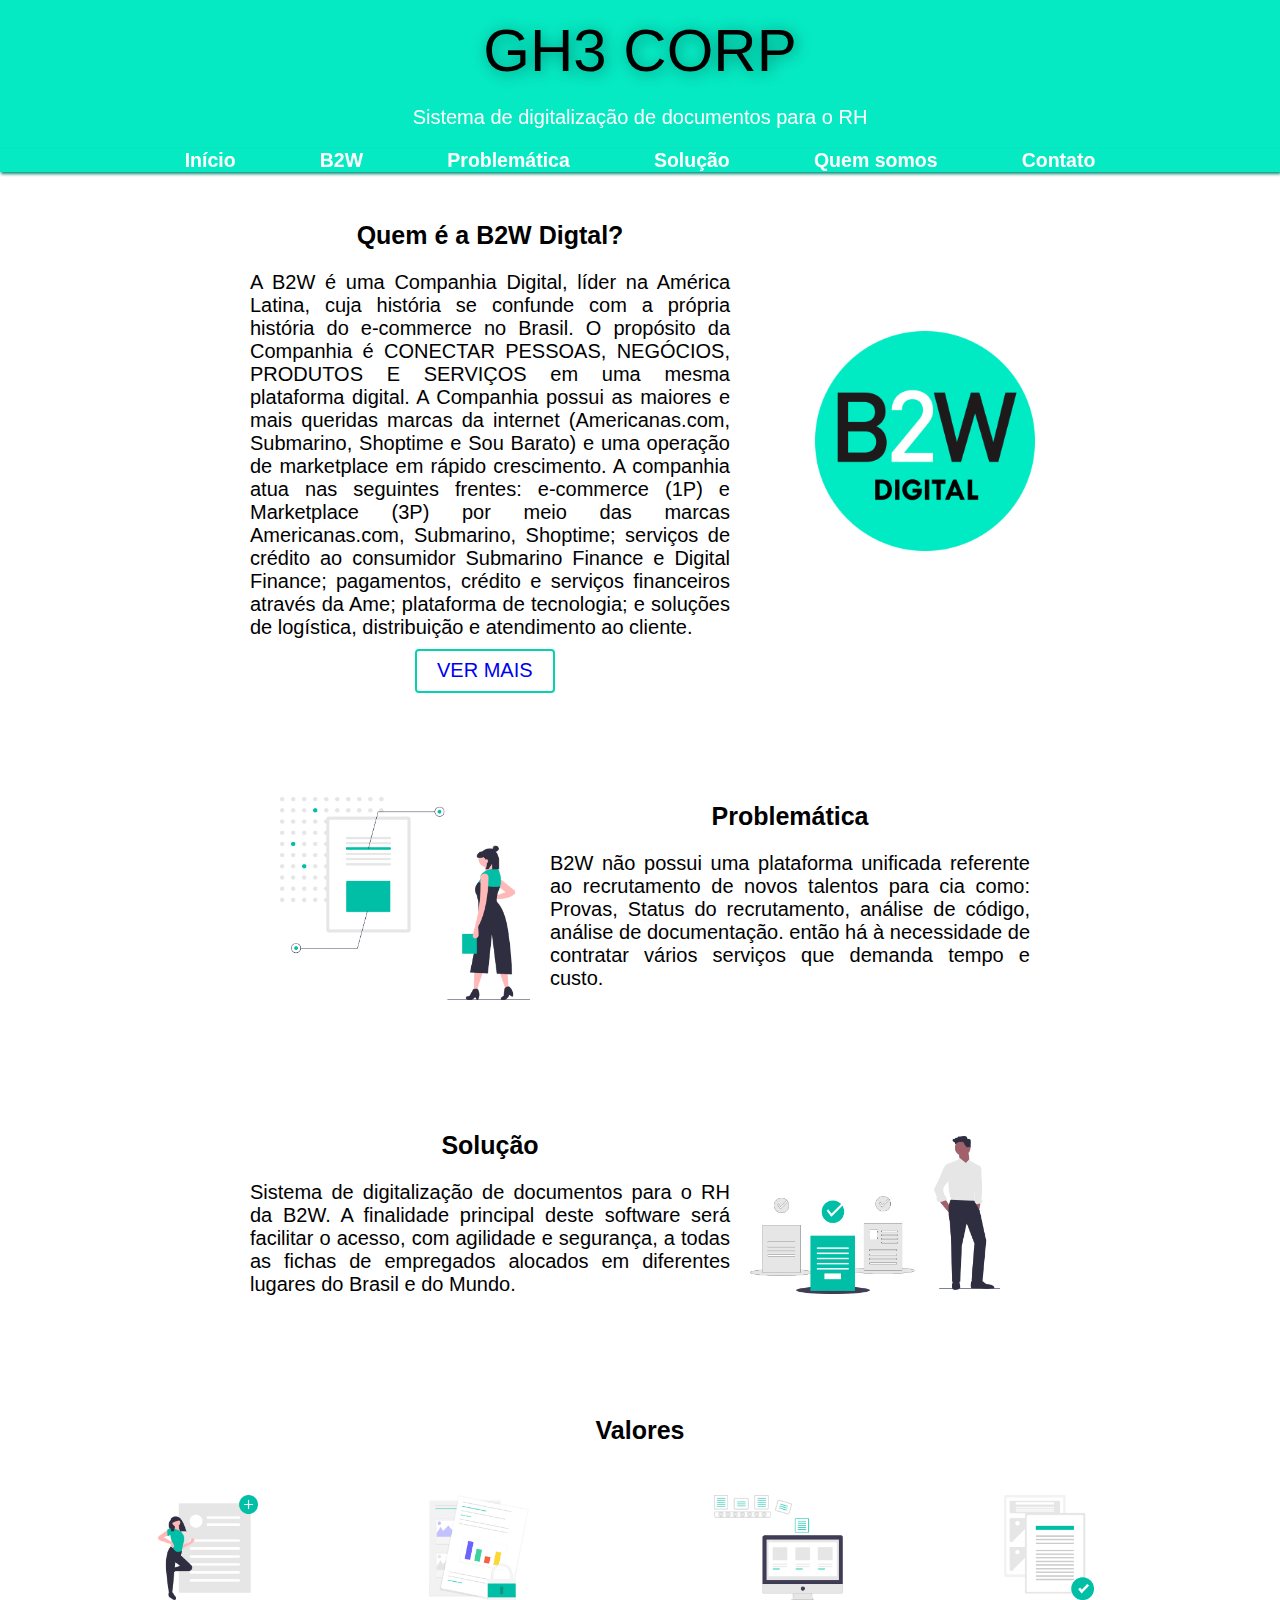
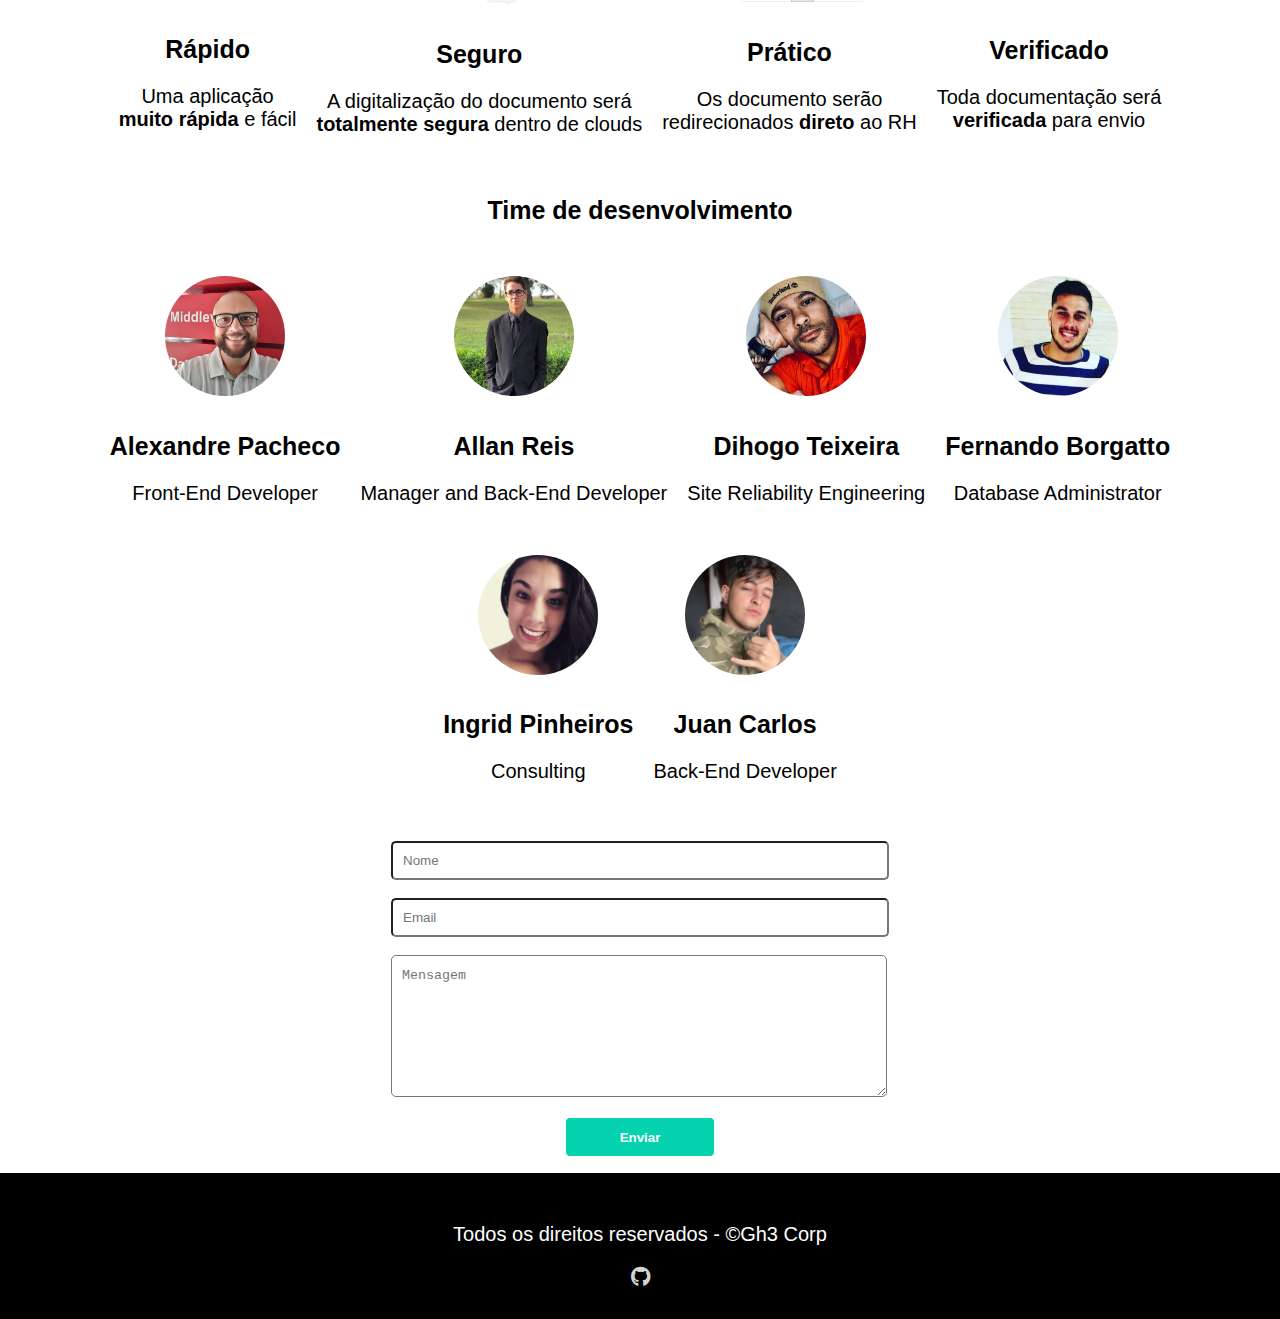
==== web/index.html @ bf4aed6e "Style form impute area" ====
<!DOCTYPE html>
<html lang="pt-br" dir="ltr">
<head>
    <meta charset="utf-8">
    <meta name="viewport" content="width=device-width, initial-scale=1">
    <title>Gh3 Tech</title>
    <link rel="stylesheet" href="css/style.css" type="text/css">
    <link rel="stylesheet" href="https://fonts.googleapis.com/css?family=Montserrat|Open+Sans">
    <link rel="stylesheet" href="https://use.fontawesome.com/releases/v5.5.0/css/all.css">
</head>
<body>

<div class="container">
    <header>
        <h1>GH3 CORP</h1>
        <p>Sistema de digitalização de documentos para o RH </p>
        <nav class="navbar navbar-expand-lg navbar-dark primary-color fixed-top">
            <div class="container_menu">
                <a class="active" href="#">Início</a>
                <a href="#b2w">B2W</a>
                <a href="#problematica">Problemática</a>
                <a href="#solucao">Solução</a>
                <a href="#time">Quem somos</a>
                <a href="#contato">Contato</a>
            </div>
        </nav>

    </header>

    <section class="anime" id="b2w">
        <div class="grid-text">
            <h2>Quem é a B2W Digtal?</h2>
            <p>A B2W é uma Companhia Digital, líder na América Latina, cuja história se confunde com a própria história do e-commerce no Brasil. O propósito da Companhia é CONECTAR PESSOAS, NEGÓCIOS, PRODUTOS E SERVIÇOS em uma mesma plataforma digital.
                A Companhia possui as maiores e mais queridas marcas da internet (Americanas.com, Submarino, Shoptime e Sou Barato) e uma operação de marketplace em rápido crescimento. A companhia atua nas seguintes frentes: e-commerce (1P) e Marketplace
                (3P) por meio das marcas Americanas.com, Submarino, Shoptime; serviços de crédito ao consumidor Submarino Finance e Digital Finance; pagamentos, crédito e serviços financeiros através da Ame; plataforma de tecnologia; e soluções de logística, distribuição e atendimento ao cliente.</p>
            <a target="_blank" href="https://ri.b2w.digital/institucional/perfil">Ver Mais</a>
        </div>
        <div class="grid-img">
            <ul id="logoDaB2W">
                <li id="plataformaDaB2W"></li>
            </ul>
        </div>
    </section>

    <section class="anime" id="problematica">
        <div class="grid-img img-right">
            <img src="img/analise_arquivos.png" alt="Img 2" width="250">
        </div>
        <div class="grid-text">
            <h2>Problemática</h2>
            <p>B2W não possui uma plataforma unificada referente ao recrutamento de novos talentos para cia como: Provas, Status do recrutamento, análise de código, análise de documentação. então há à necessidade de contratar vários serviços que demanda tempo e custo.</p>
        </div>
    </section>

    <section class="anime" id="solucao">
        <div class="grid-text">
            <h2>Solução</h2>
            <p>Sistema de digitalização de documentos para o RH da B2W. A finalidade principal deste software será facilitar o acesso, com agilidade e segurança, a todas as fichas de empregados alocados em diferentes lugares do Brasil e do Mundo.</p>
        </div>
        <div class="grid-img">
            <img src="img/documento_aprovado.png" alt="logo b2w digital" width="250">
        </div>
    </section>

    <h2>Valores</h2>

    <div class="box box-1">
        <div class="box box-child-1">
            <img src="img/adicionar_documento.png" alt="picture description" width="100" class="valores">
            <h2>Rápido</h2>
            <p>Uma aplicação<br> <strong>muito rápida</strong> e fácil</p>
        </div>

        <div class="box box-child-2">
            <img src="img/dados_seguros.png" alt="picture description" width="100" class="valores">
            <h2>Seguro</h2>
            <p>A digitalização do documento será<br> <strong>totalmente segura</strong> dentro de clouds</p>
        </div>

        <div class="box box-child-3">
            <img src="img/processamento_de_dados.png" alt="picture description" width="150" class="valores">
            <h2>Prático</h2>
            <p>Os documento serão <br>redirecionados <strong>direto</strong> ao RH</p>
        </div>

        <div class="box box-child-4">
            <img src="img/sincronizar_arquivos.png" alt="picture description" width="90" class="valores">
            <h2>Verificado</h2>
            <p>Toda documentação será<br> <strong>verificada</strong> para envio</p>
        </div>
    </div>

    <h2 id="time">Time de desenvolvimento</h2>

    <div class="box box-2">
        <div class="box box-child-5">
            <img src="img/alexandre.jpg" alt="picture description" width="100" class="equipe">
            <h2>Alexandre Pacheco</h2>
            <p>Front-End Developer</p>
        </div>

        <div class="box box-child-6">
            <img src="img/allan.jpg" alt="picture description" width="100" class="equipe">
            <h2>Allan Reis</h2>
            <p>Manager and Back-End Developer</p>
        </div>

        <div class="box box-child-7">
            <img src="img/dihogo.jpg" alt="picture description" width="100" class="equipe">
            <h2>Dihogo Teixeira</h2>
            <p>Site Reliability Engineering</p>
        </div>

        <div class="box box-child-8">
            <img src="img/fernando.jpg" alt="picture description" width="100" class="equipe">
            <h2>Fernando Borgatto</h2>
            <p>Database Administrator</p>
        </div>

        <div class="box box-child-9">
            <img src="img/ingrid.jpeg" alt="picture description" width="100" class="equipe">
            <h2>Ingrid Pinheiros</h2>
            <p>Consulting</p>
        </div>

        <div class="box box-child-10">
            <img src="img/juan.jpeg" alt="picture description" width="100" class="equipe">
            <h2>Juan Carlos</h2>
            <p>Back-End Developer</p>
        </div>
    </div>

    <form id="contato">
        <div class="fields">
            <br>
            <div class="nome">
                <input type="text" name="name" id="name" placeholder="Nome" />
            </div>
            <br>
            <div class="email">
                <input type="email" name="email" id="email" placeholder="Email" />
            </div>
            <br>
            <div class="mensagem">
                <textarea name="message" id="message" placeholder="Mensagem" rows="7"></textarea>
            </div>
        </div>
        <p class="enviar">
            <input type="submit" name="enviar" value="Enviar">
        </p>
    </form>


    <footer>
        <p>Todos os direitos reservados - ©Gh3 Corp</p>
        <a href="https://github.com/gh3-tech-user" target="_blank"><i class="fab fa-github"></i></a>
    </footer>
</div>
<script type="text/babel" src="js/app.js"></script>
</body>
</html>
---- web/css/style.css ----
body{
  /*font-family: 'Open Sans', sans-serif;*/
  font-family: "Source Sans Pro", sans-serif;
  font-size: 20px;
  background-color: rgba(240, 240, 240, 0);
  margin: auto;
  background-size: cover;
}

/*cabeçalho*/
header{
  background-color: #06eac3;
  margin: auto;
  position: fixed;
  top: 0;
  width: 100%;
  padding: 0;
  text-align: center;
  box-shadow: 2px 2px rgba(230, 230, 230, 0);
  align-items:center;
  justify-content: space-between;
}


header h1{
  font-family: "Source Sans Pro", sans-serif;
  font-size: 60px;
  color: #000000;
  font-weight: lighter;
  margin: 15px;
  padding: 1px;
  text-shadow: 2px 2px 15px #048c76;
}

header h2{
  font-weight: lighter;
}

h2 {
  text-align: center;
  font-size: 70%;
}

header a{
  font-size: 20px;
  text-decoration: none;
  color: #ffffff;
  /* color: #43ddbf; */
}

header a:hover{
  text-decoration: none;
  color: lightgrey;
  /* color: #29ad96; */
}

header p{
  color: #ffffff;
}

/* NOTE: PADROES DO MENU - start*/
nav{
  width: auto;
  font-size: 75%;
  color: #ffffff;
  text-align: center;
  margin: auto;
  position: center;

  -webkit-box-shadow: 1px 5px 5px #048c76;
  -moz-box-shadow:    1px 5px 5px #048c76;
  box-shadow:         1px 2px 3px #048c76;
}

nav ul {
  text-align: center;
}

nav ul li {
  display: inline-block;
}

nav a{
  padding: 1px 40px !important;
  font-size: 1.4em;
}

nav a:link{
  text-decoration: none;
  font-weight: bold;
  border-radius: 5px;
  font-size:1.3em;
  padding: 10px 40px;

}

nav a:hover{
  font-style: normal;
  text-transform: none;
  color: #ffffff;
  background-color: #048c76;
  border-radius: 5px;
  font-size:1.3em;

  -webkit-box-shadow: 1px 2px 3px rgba(50, 50, 50, 50);
  -moz-box-shadow:    1px 2px 3px rgba(50, 50, 50, 50);
  box-shadow:         1px 2px 3px #048c76;
}

nav a:visited{
  font-style: normal;
  color: #ffffff;
  border-radius: 5px;
  font-size:95%;
}
/* NOTE: PADROES DO MENU - end*/

section{
  display: flex;
  flex-wrap: wrap;
  text-align: justify;
  max-width: 800px;
  margin: 100px auto;
}

section p {
  font-size: 20px;
  text-align: justify !important;
}

section h2{
  font-size: 25px;
}

section::after, section::before {
  content: '';
  display: table;
  clear: both;
}

.grid-text {
  width: 60%;
  height: 40%
}

.grid-img {
  width: calc(40% - 40px);
}

section > div {
  margin: auto;
  float: left;
}

section img {
  margin-top: 10px;
}

.img-right {
  text-align: right;
}

#b2w{
  padding-top: 100px;
}

section a {
  margin: 165px;
  max-width: 120px;
  text-align: center;
  border: 2px solid #05d2af;
  text-decoration: none;
  padding: 8px 20px 10px 20px;
  text-transform: uppercase;
  border-radius: 4px;
}

section a:hover {
  background: #05d2af;
  color: white;
}

h2{
  font-size: 25px;
}

.box{
  display: block;
  width: auto;
  margin: unset;
  padding: 10px;
  max-width: 1100px;
}

.box-1{
  display: flex;
  flex-wrap: wrap;
  text-align: center;
  max-width: 1100px;
  margin: 0 auto;
  justify-content: center;
}

.box-2{
  display: flex;
  flex-wrap: wrap;
  text-align: center;
  max-width: 1510px;
  margin: 0 auto;
  justify-content: center;
}

.equipe{
  flex-grow: 1;
  /*height: 250px;*/
  text-align: center;
  padding: 10px 10px  !important;
  contain: unset !important;
  margin-top: 0;
  margin-left: auto;
  margin-right: auto;
  height: 120px;
  width: 120px;
  border-radius: 70px;
}

.valores{
  text-align: center;
  padding: 10px;
  margin-top: 0;
  margin-left: auto;
  margin-right: auto;
}
/* troca o logo da b2w para o logo com as plataformas - START */
ul#logoDaB2W{
  width: 320px;
  margin: 0 auto;
  padding: 50px;
  overflow: hidden;
  list-style: none;
}

ul#logoDaB2W li{
  float: left;
  width: 230px;
  height: 230px;
  margin: 10px;
  background-color: #ffffff;
  -webkit-transition: all .2s ease-in;
}

ul#logoDaB2W li:hover{
  -webkit-transform: scale(1.5);
}

ul#logoDaB2W li#plataformaDaB2W{
  background: url("../img/logo_b2w.png") no-repeat;
  background-position: 50% 50%;
  background-size: 220px 220px;
  background-color: #ffffff;
}

ul#logoDaB2W li#plataformaDaB2W:hover{
  background: url("../img/plataforma_b2w.png") no-repeat;
  background-position: 50% 50%;
  background-size: 280px 280px;
  width: 300px;
  height: 300px;
}
/* troca o logo da b2w para o logo com as plataformas - END */
/*corpo*/

/* formulario de contato - start*/
form{
  font-size: 16px;
  max-width: 500px;
  left: auto;
  right: auto;
  padding: 0 5rem;
  display: flex;
  flex-wrap: wrap;
  text-align: justify;
  margin: 0 auto;
  justify-content: center;
}

input, textarea{
  width: 474px;
  padding: 10px;
  border-radius: 5px !important;
}

.enviar input {
  background-color: #05d2af;
  height: 40px;
  width: 150px;
  font-weight: bold;
  border-radius: 5px;
  -webkit-border-radius: 5px;
  -moz-border-radius: 5px;
  border: 1px solid;
  color: #ffffff;
  cursor: pointer;
}

.enviar input:hover {
  background: #048c76;
}

textarea {
  width: 474px;
  height: 120px;
  line-height: 20px;
}
/* formulario de contato - end*/

/*rodapé*/
footer{
  text-align: center;
  padding: 30px;
  background-color: #000000;
  color: #ffffff;
}

footer a{
  text-decoration: none;
  color: lightgrey;
  font-size: 20px;
}

footer a:hover{
  color: #ffffff;
}
/*rodapé*/
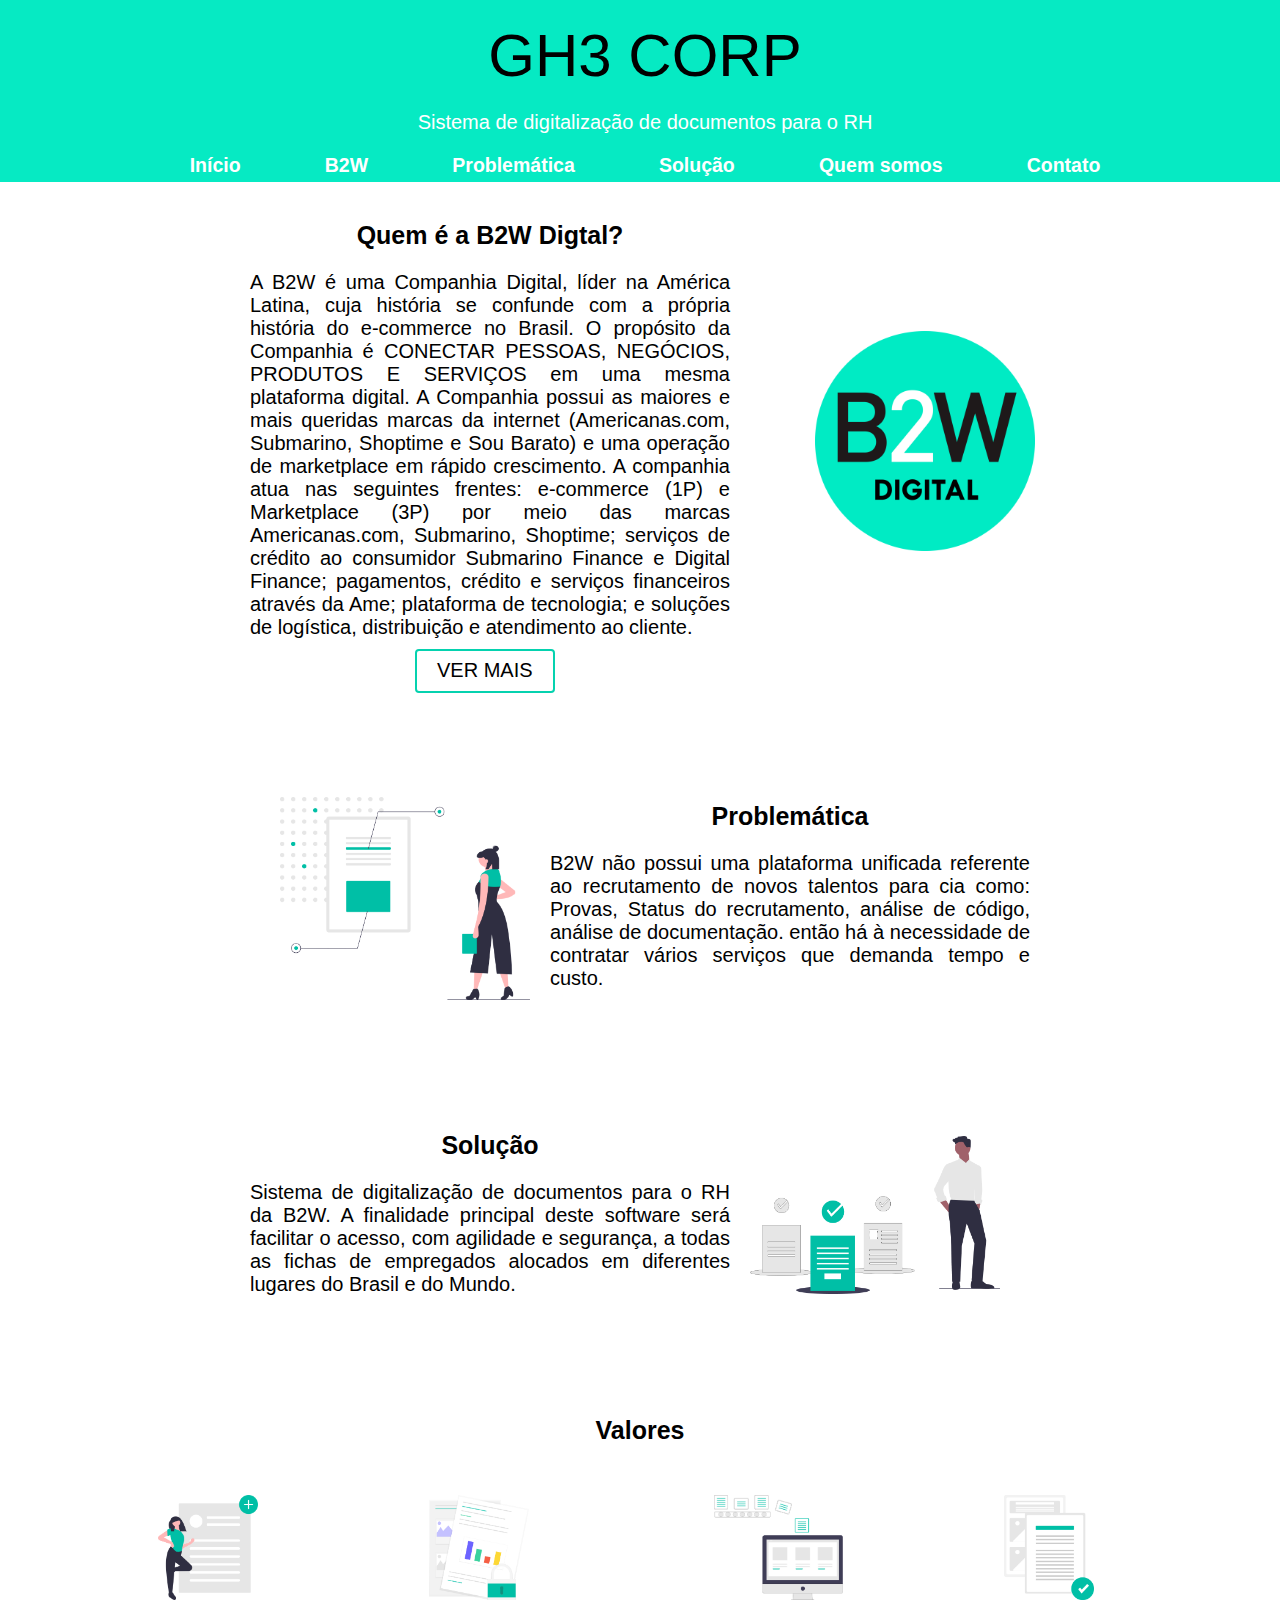
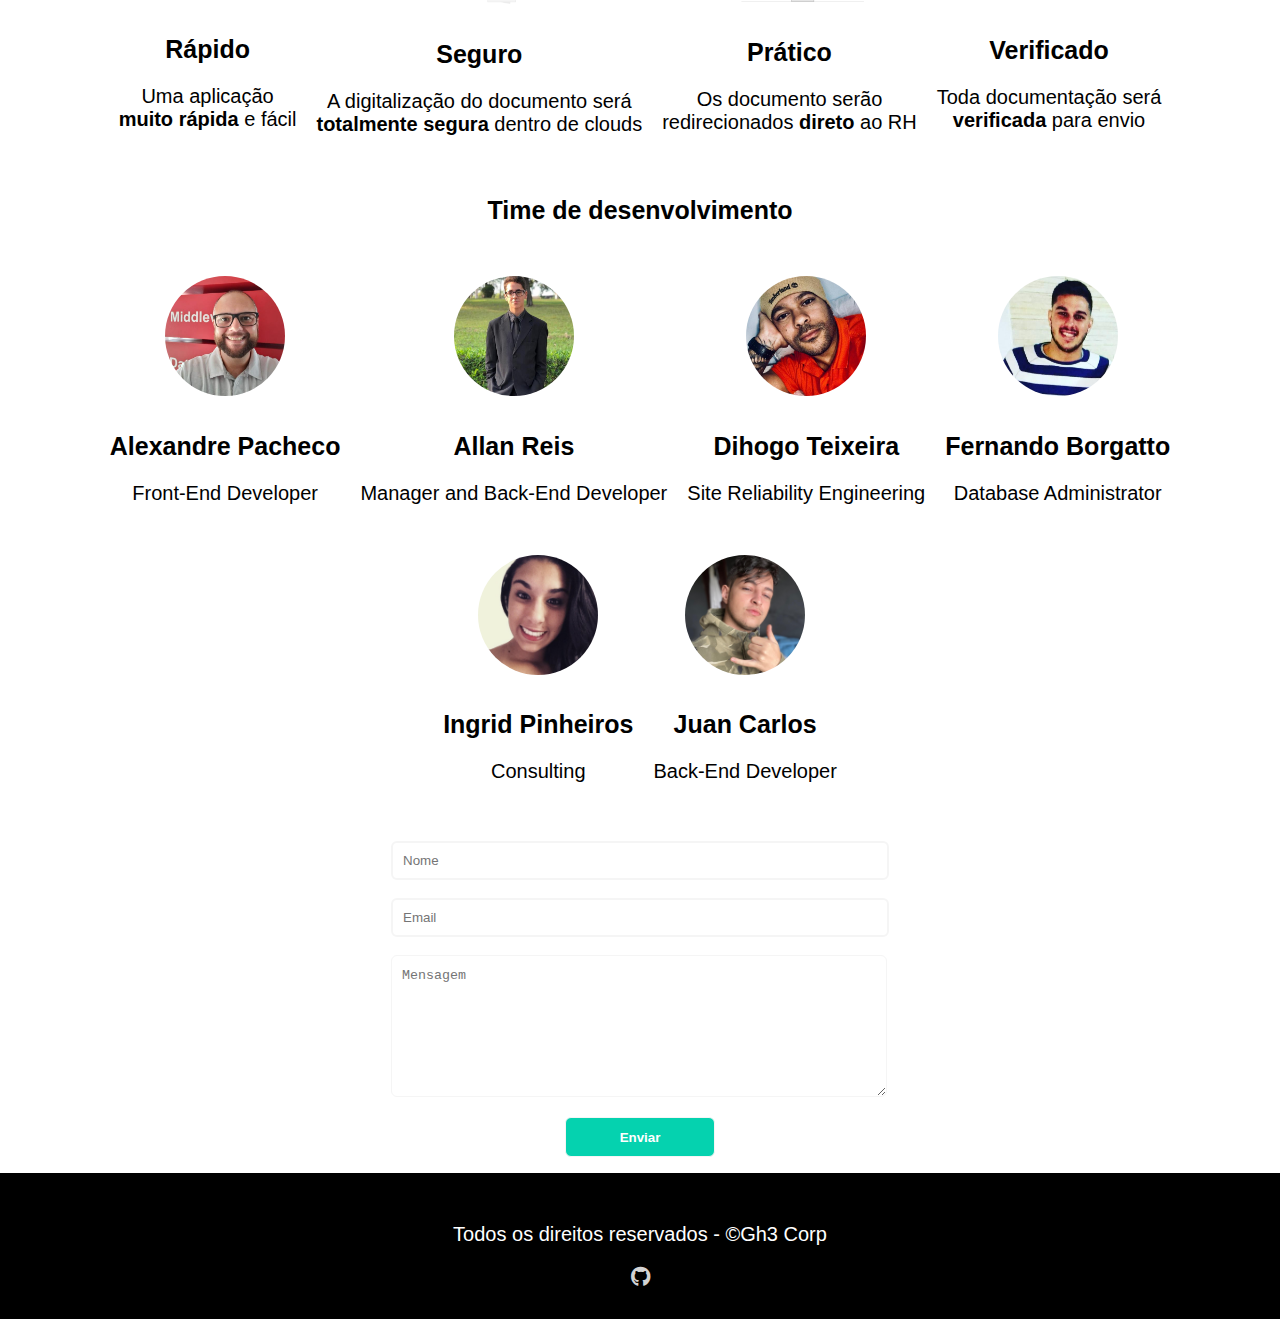
==== commit b22f6ba0: "Merge pull request #7 from gh3-tech-user/develop" ====
--- a/web/index.html
+++ b/web/index.html
@@ -13,9 +13,9 @@
 <div class="container">
     <header>
         <h1>GH3 CORP</h1>
-        <p>Sistema de digitalização de documentos para o RH </p>
-        <nav class="navbar navbar-expand-lg navbar-dark primary-color fixed-top">
-            <div class="container_menu">
+        <p>Sistema de digitalização de documentos para o RH</p>
+        <nav class="navbar">
+            <div class="nav">
                 <a class="active" href="#">Início</a>
                 <a href="#b2w">B2W</a>
                 <a href="#problematica">Problemática</a>
@@ -24,10 +24,9 @@
                 <a href="#contato">Contato</a>
             </div>
         </nav>
-
     </header>
 
-    <section class="anime" id="b2w">
+    <section id="b2w">
         <div class="grid-text">
             <h2>Quem é a B2W Digtal?</h2>
             <p>A B2W é uma Companhia Digital, líder na América Latina, cuja história se confunde com a própria história do e-commerce no Brasil. O propósito da Companhia é CONECTAR PESSOAS, NEGÓCIOS, PRODUTOS E SERVIÇOS em uma mesma plataforma digital.
@@ -42,7 +41,7 @@
         </div>
     </section>
 
-    <section class="anime" id="problematica">
+    <section id="problematica">
         <div class="grid-img img-right">
             <img src="img/analise_arquivos.png" alt="Img 2" width="250">
         </div>
@@ -52,7 +51,7 @@
         </div>
     </section>
 
-    <section class="anime" id="solucao">
+    <section id="solucao">
         <div class="grid-text">
             <h2>Solução</h2>
             <p>Sistema de digitalização de documentos para o RH da B2W. A finalidade principal deste software será facilitar o acesso, com agilidade e segurança, a todas as fichas de empregados alocados em diferentes lugares do Brasil e do Mundo.</p>
@@ -156,6 +155,6 @@
         <a href="https://github.com/gh3-tech-user" target="_blank"><i class="fab fa-github"></i></a>
     </footer>
 </div>
-<script type="text/babel" src="js/app.js"></script>
+<script src="js/app.js"></script>
 </body>
 </html>
--- a/web/css/style.css
+++ b/web/css/style.css
@@ -1,3 +1,7 @@
+html{
+  scroll-behavior: smooth;
+}
+
 body{
   /*font-family: 'Open Sans', sans-serif;*/
   font-family: "Source Sans Pro", sans-serif;
@@ -14,9 +18,8 @@
   position: fixed;
   top: 0;
   width: 100%;
-  padding: 0;
-  text-align: center;
-  box-shadow: 2px 2px rgba(230, 230, 230, 0);
+  padding: 5px;
+  text-align: center;
   align-items:center;
   justify-content: space-between;
 }
@@ -29,7 +32,6 @@
   font-weight: lighter;
   margin: 15px;
   padding: 1px;
-  text-shadow: 2px 2px 15px #048c76;
 }
 
 header h2{
@@ -45,7 +47,6 @@
   font-size: 20px;
   text-decoration: none;
   color: #ffffff;
-  /* color: #43ddbf; */
 }
 
 header a:hover{
@@ -66,10 +67,6 @@
   text-align: center;
   margin: auto;
   position: center;
-
-  -webkit-box-shadow: 1px 5px 5px #048c76;
-  -moz-box-shadow:    1px 5px 5px #048c76;
-  box-shadow:         1px 2px 3px #048c76;
 }
 
 nav ul {
@@ -101,10 +98,6 @@
   background-color: #048c76;
   border-radius: 5px;
   font-size:1.3em;
-
-  -webkit-box-shadow: 1px 2px 3px rgba(50, 50, 50, 50);
-  -moz-box-shadow:    1px 2px 3px rgba(50, 50, 50, 50);
-  box-shadow:         1px 2px 3px #048c76;
 }
 
 nav a:visited{
@@ -113,6 +106,8 @@
   border-radius: 5px;
   font-size:95%;
 }
+
+
 /* NOTE: PADROES DO MENU - end*/
 
 section{
@@ -173,6 +168,7 @@
   padding: 8px 20px 10px 20px;
   text-transform: uppercase;
   border-radius: 4px;
+  color: #000000;
 }
 
 section a:hover {
@@ -287,7 +283,17 @@
 input, textarea{
   width: 474px;
   padding: 10px;
-  border-radius: 5px !important;
+  border-style: double;
+  border-radius: 6px !important;
+  border-color: #f5f5f5 !important;
+}
+
+input:hover{
+  border-color:#05d2af!important;
+}
+
+textarea:hover{
+  border-color:#05d2af!important;
 }
 
 .enviar input {
@@ -311,6 +317,7 @@
   width: 474px;
   height: 120px;
   line-height: 20px;
+  border-color: #f5f5f5 !important;
 }
 /* formulario de contato - end*/
 
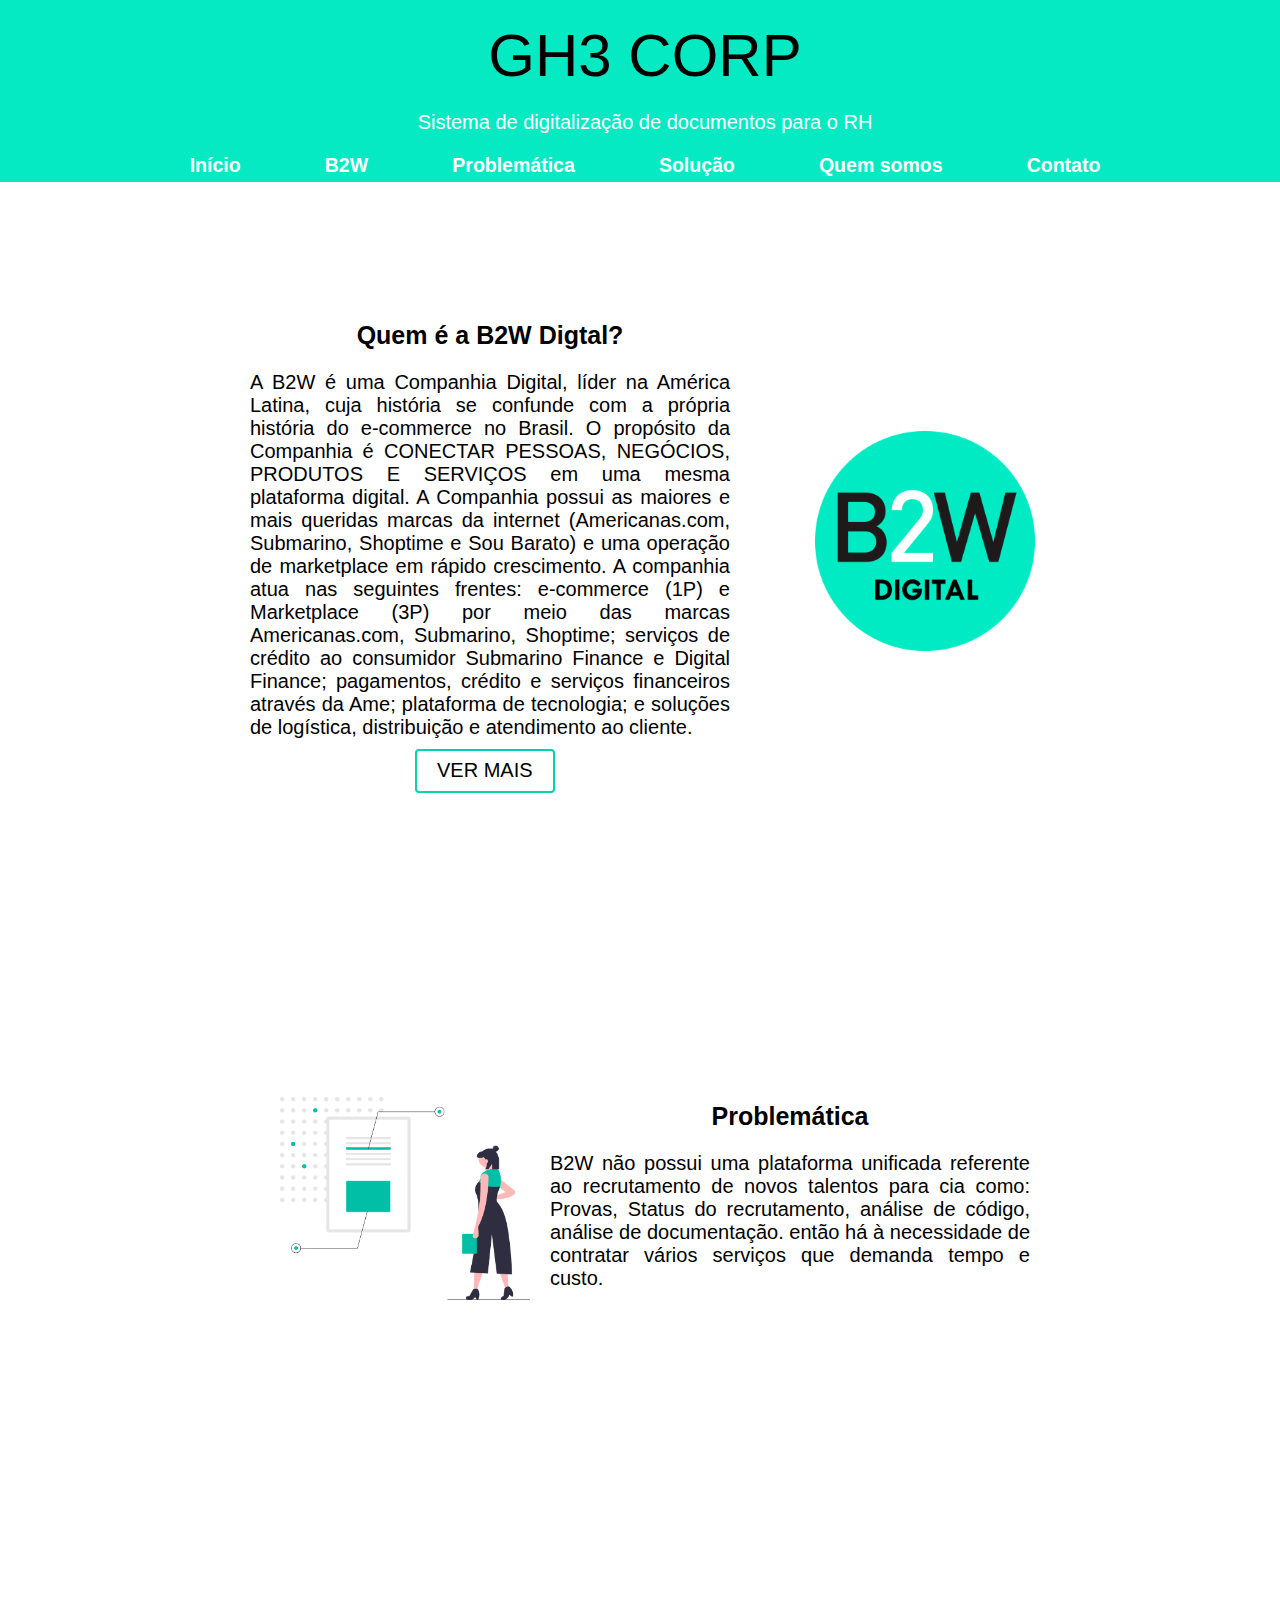
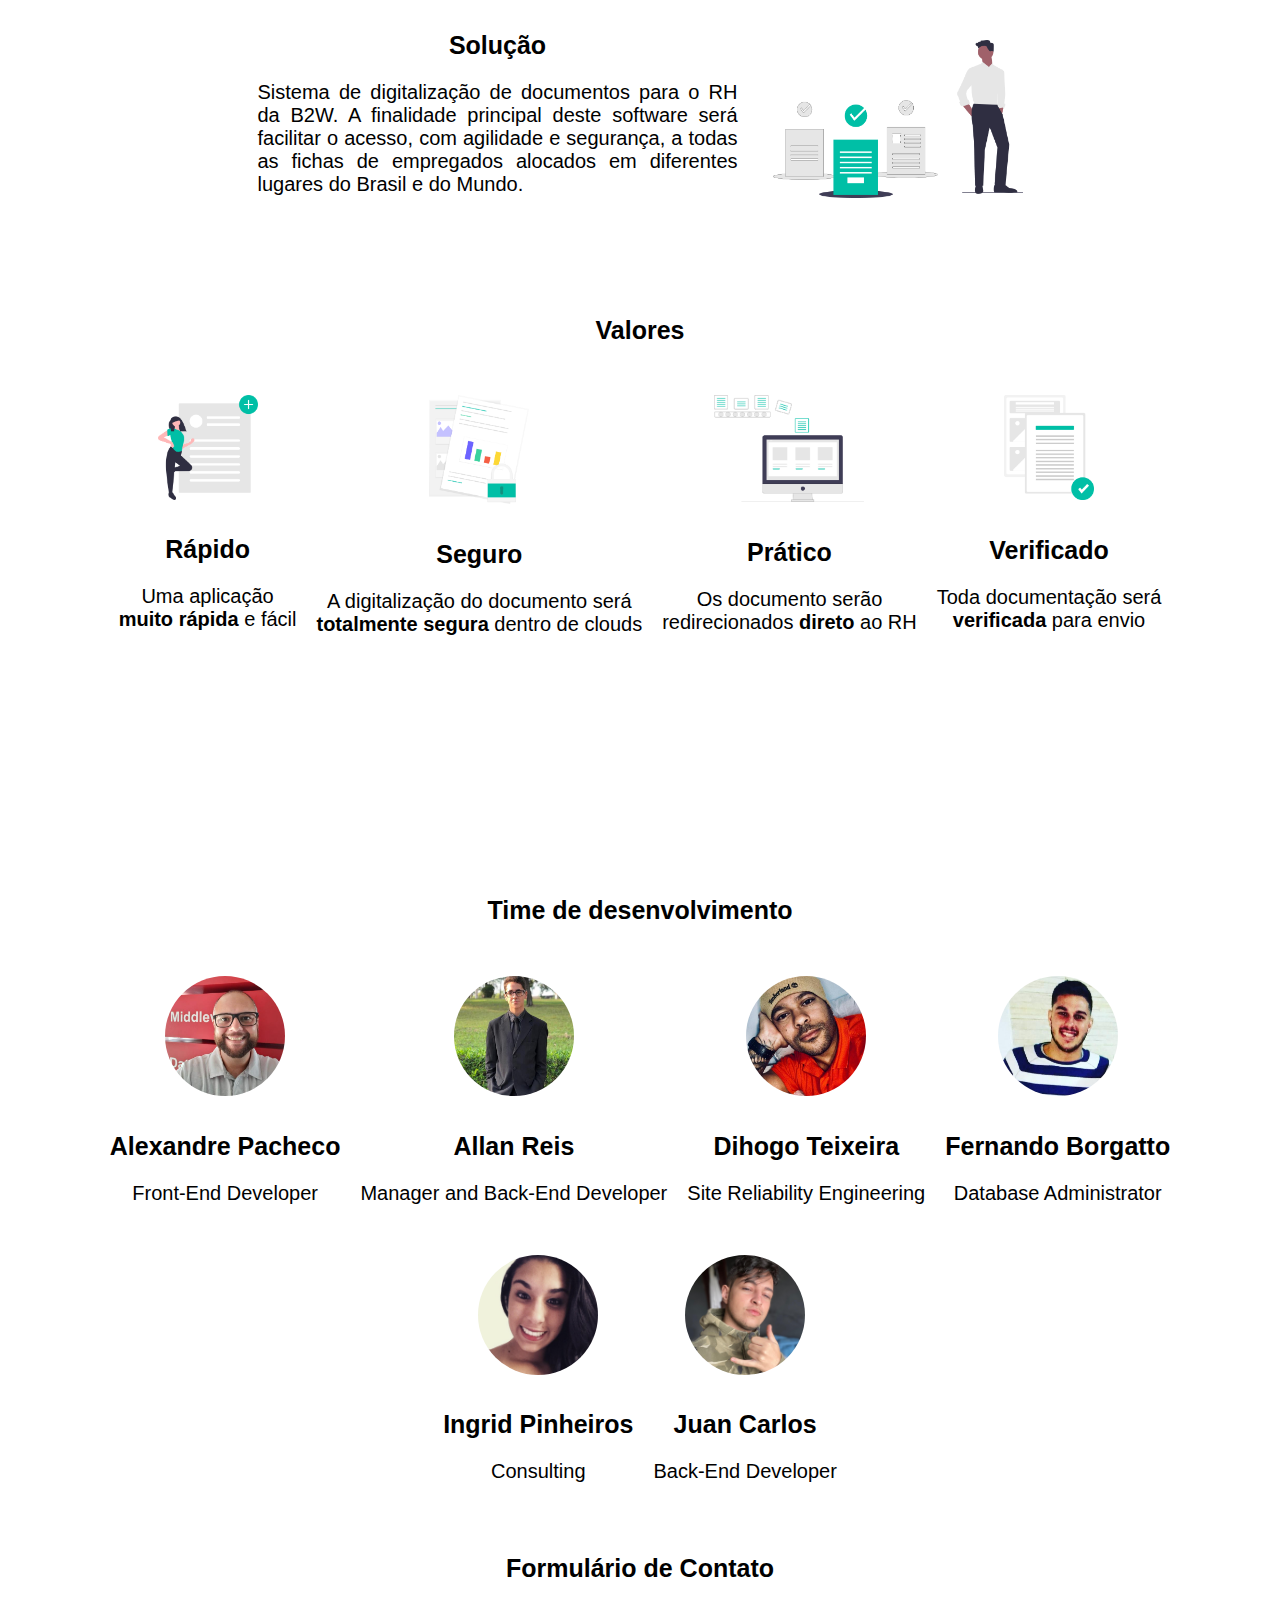
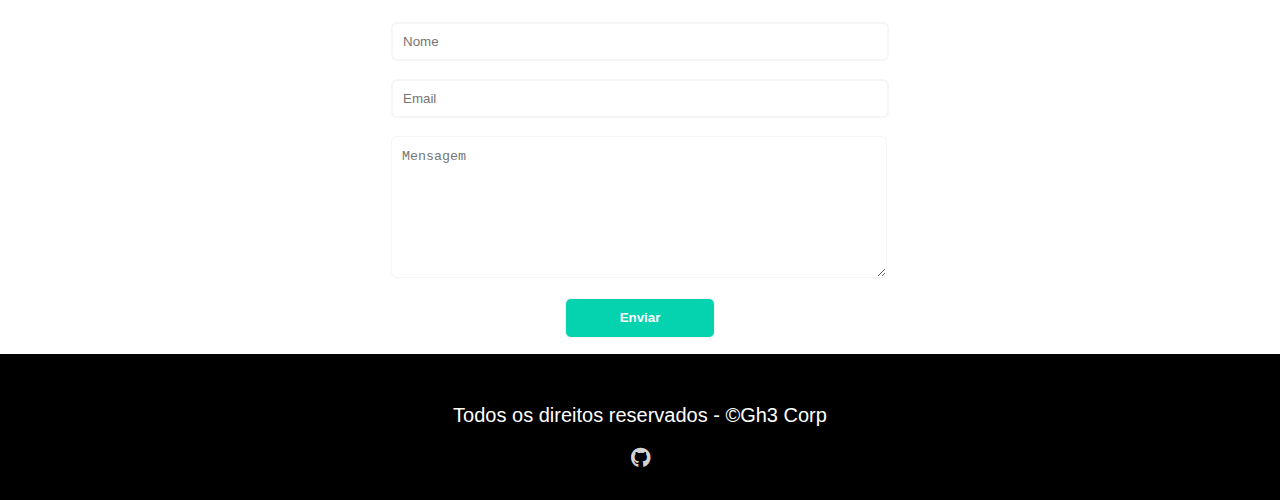
==== commit f1d41928: "Merge pull request #9 from gh3-tech-user/2020-06-02-juancarlosbs" ====
--- a/web/index.html
+++ b/web/index.html
@@ -16,7 +16,7 @@
         <p>Sistema de digitalização de documentos para o RH</p>
         <nav class="navbar">
             <div class="nav">
-                <a class="active" href="#">Início</a>
+                <a class="active" href="#b2w">Início</a>
                 <a href="#b2w">B2W</a>
                 <a href="#problematica">Problemática</a>
                 <a href="#solucao">Solução</a>
@@ -51,12 +51,12 @@
         </div>
     </section>
 
-    <section id="solucao">
-        <div class="grid-text">
+    <section>
+        <div class="grid-text" id="solucao">
             <h2>Solução</h2>
             <p>Sistema de digitalização de documentos para o RH da B2W. A finalidade principal deste software será facilitar o acesso, com agilidade e segurança, a todas as fichas de empregados alocados em diferentes lugares do Brasil e do Mundo.</p>
         </div>
-        <div class="grid-img">
+        <div class="img-solucao">
             <img src="img/documento_aprovado.png" alt="logo b2w digital" width="250">
         </div>
     </section>
@@ -88,6 +88,7 @@
             <p>Toda documentação será<br> <strong>verificada</strong> para envio</p>
         </div>
     </div>
+
 
     <h2 id="time">Time de desenvolvimento</h2>
 
@@ -130,6 +131,7 @@
     </div>
 
     <form id="contato">
+      <h2>Formulário de Contato</h2>
         <div class="fields">
             <br>
             <div class="nome">
@@ -156,5 +158,6 @@
     </footer>
 </div>
 <script src="js/app.js"></script>
+<script src="js/jquery-3.1.1.min.js"></script>
 </body>
 </html>
--- a/web/css/style.css
+++ b/web/css/style.css
@@ -59,6 +59,31 @@
   color: #ffffff;
 }
 
+
+#b2w{
+  padding-top: 200px !important;
+}
+
+#problematica {
+  padding-top: 200px !important;
+}
+
+#solucao{
+  padding-top: 200px !important;
+}
+
+#valores{
+  padding-top: 200px !important;
+}
+
+#time{
+  padding-top: 200px !important;
+}
+
+#contato{
+  padding-top: 10px !important;
+}
+
 /* NOTE: PADROES DO MENU - start*/
 nav{
   width: auto;
@@ -149,6 +174,10 @@
 
 section img {
   margin-top: 10px;
+}
+
+.img-solucao {
+  margin-top: 220px !important;
 }
 
 .img-right {
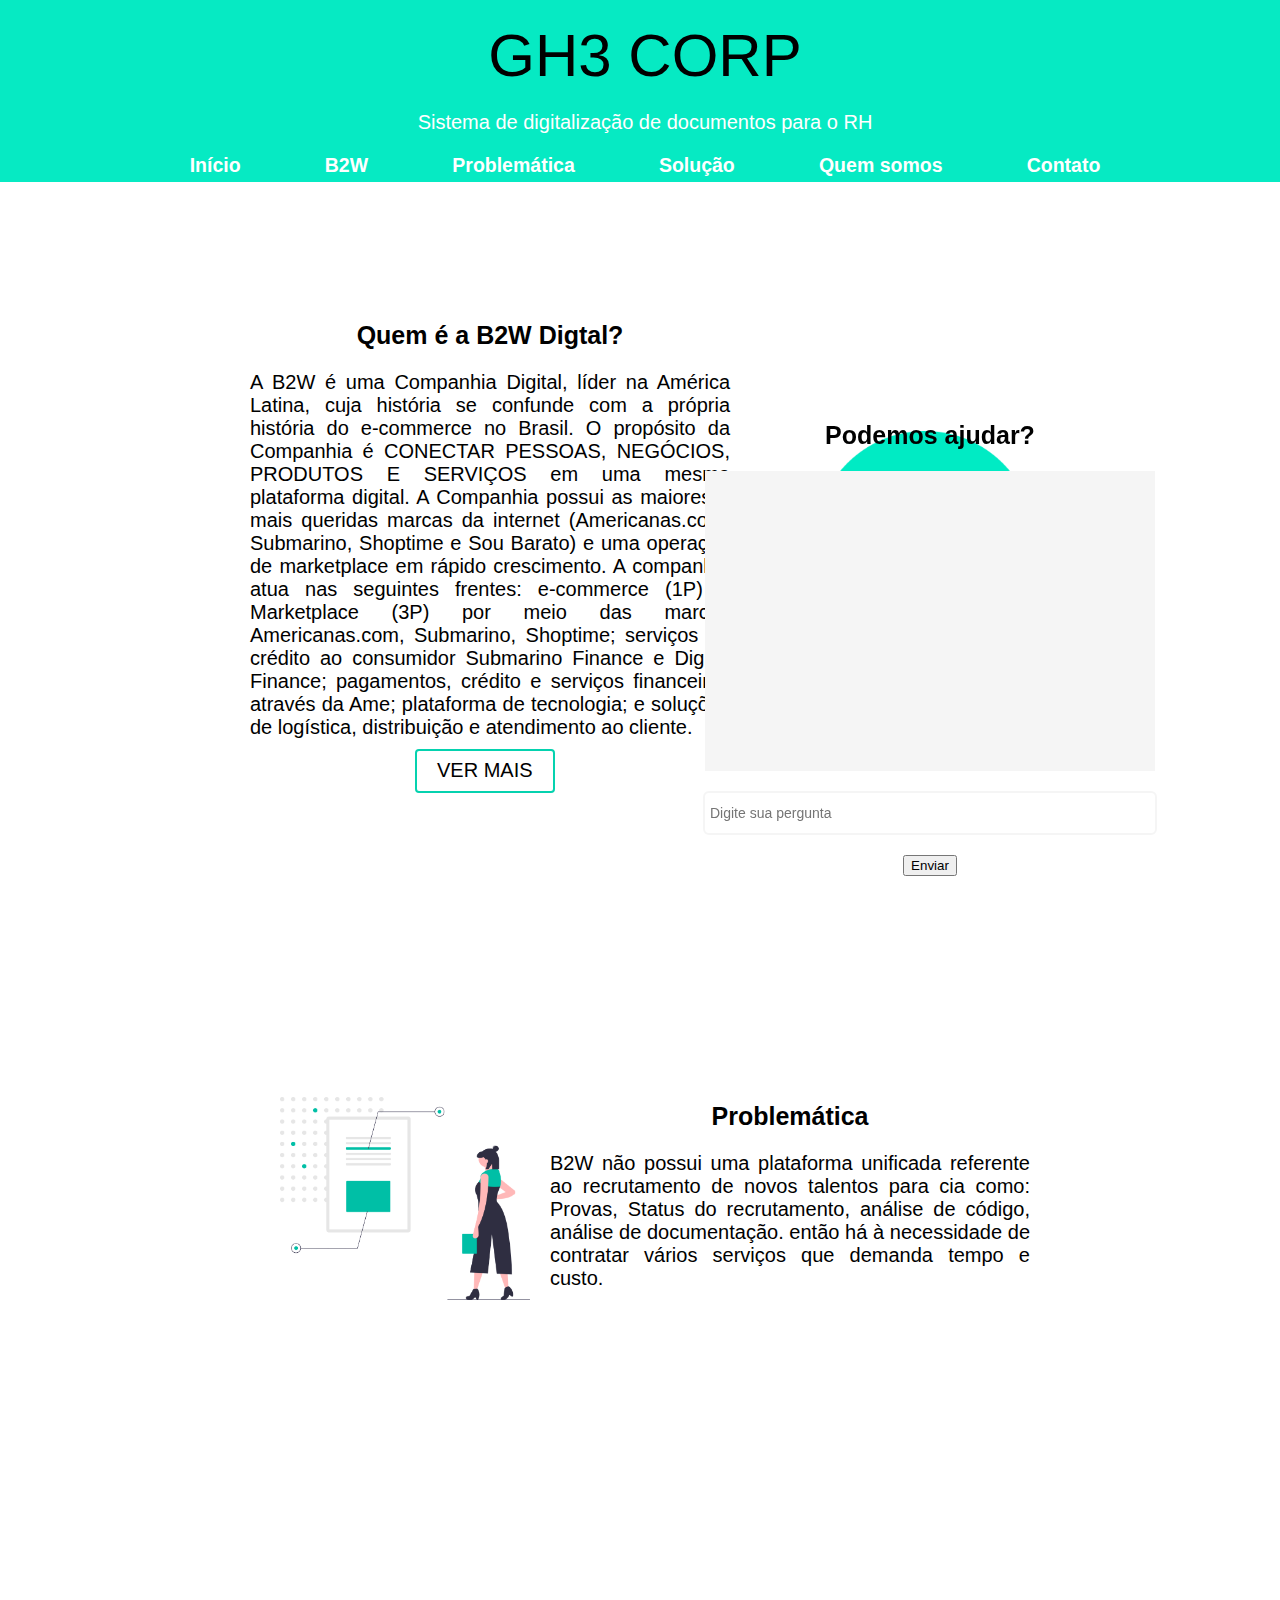
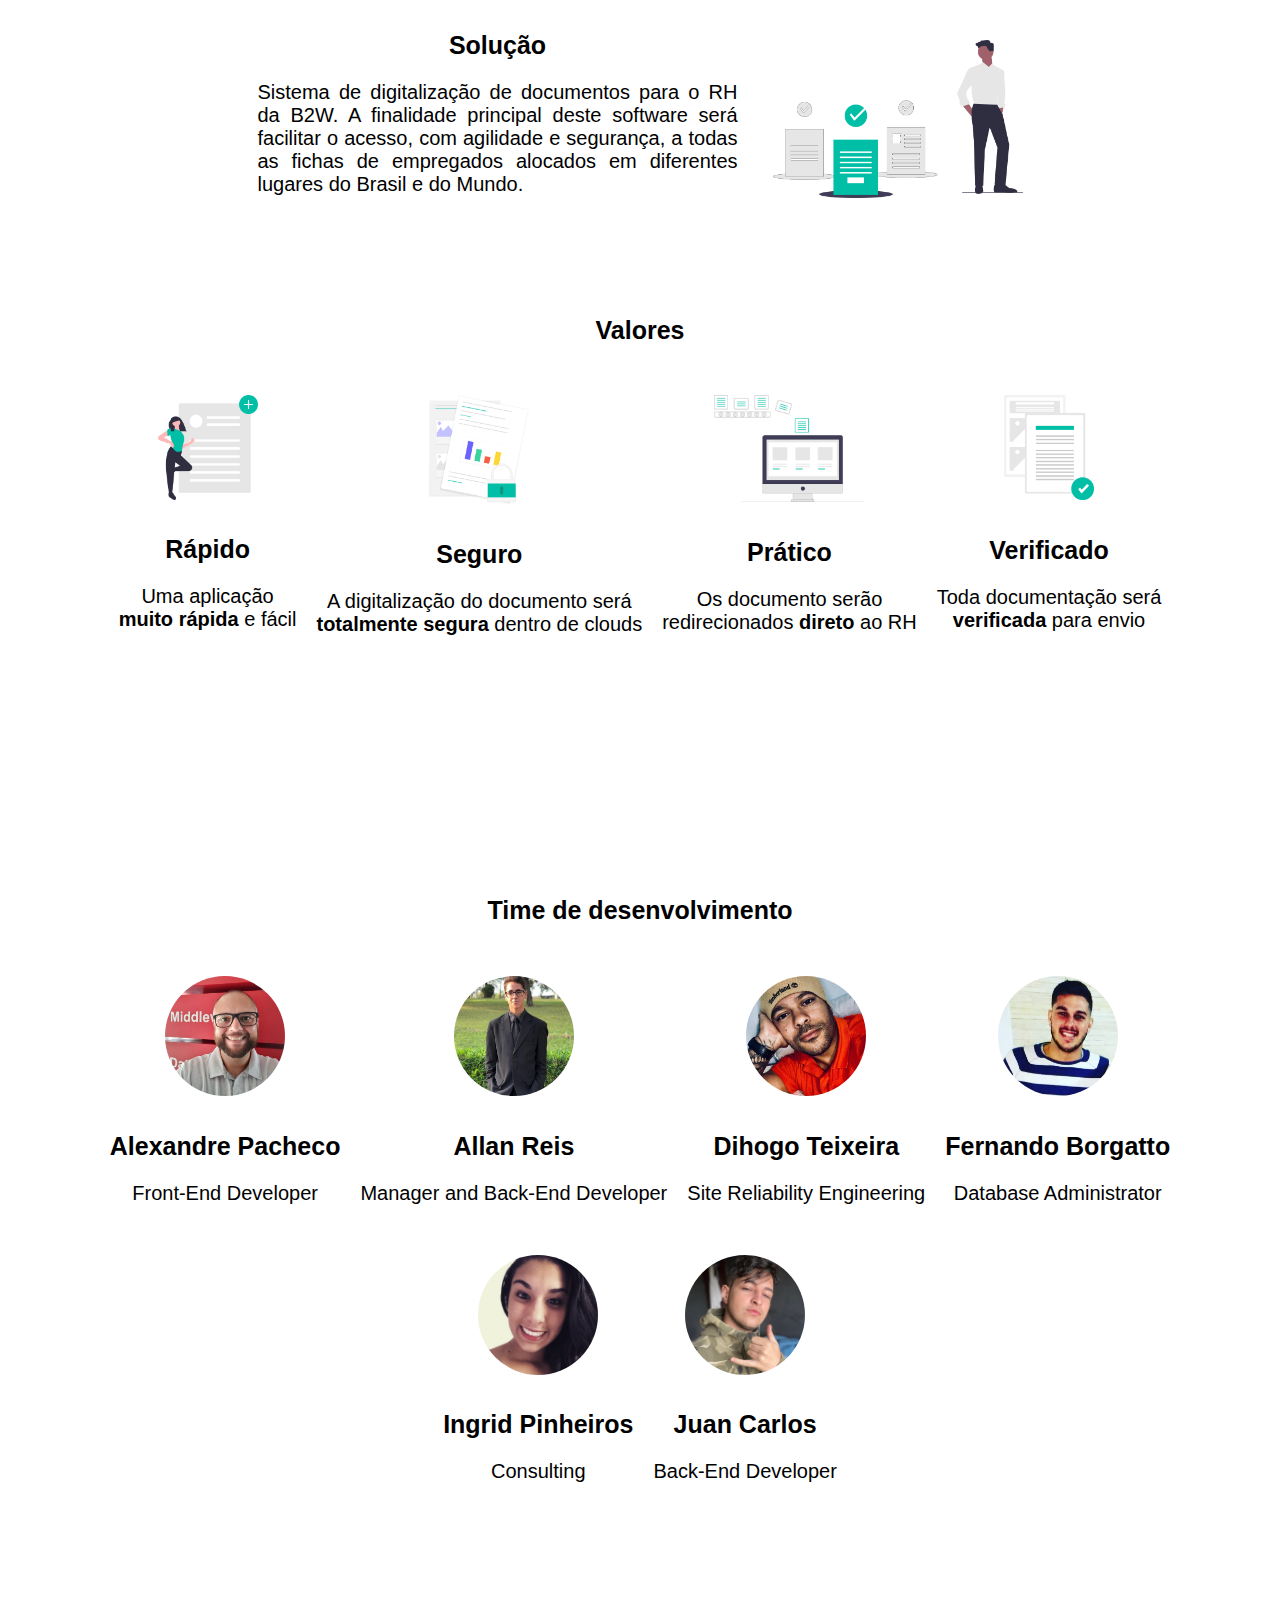
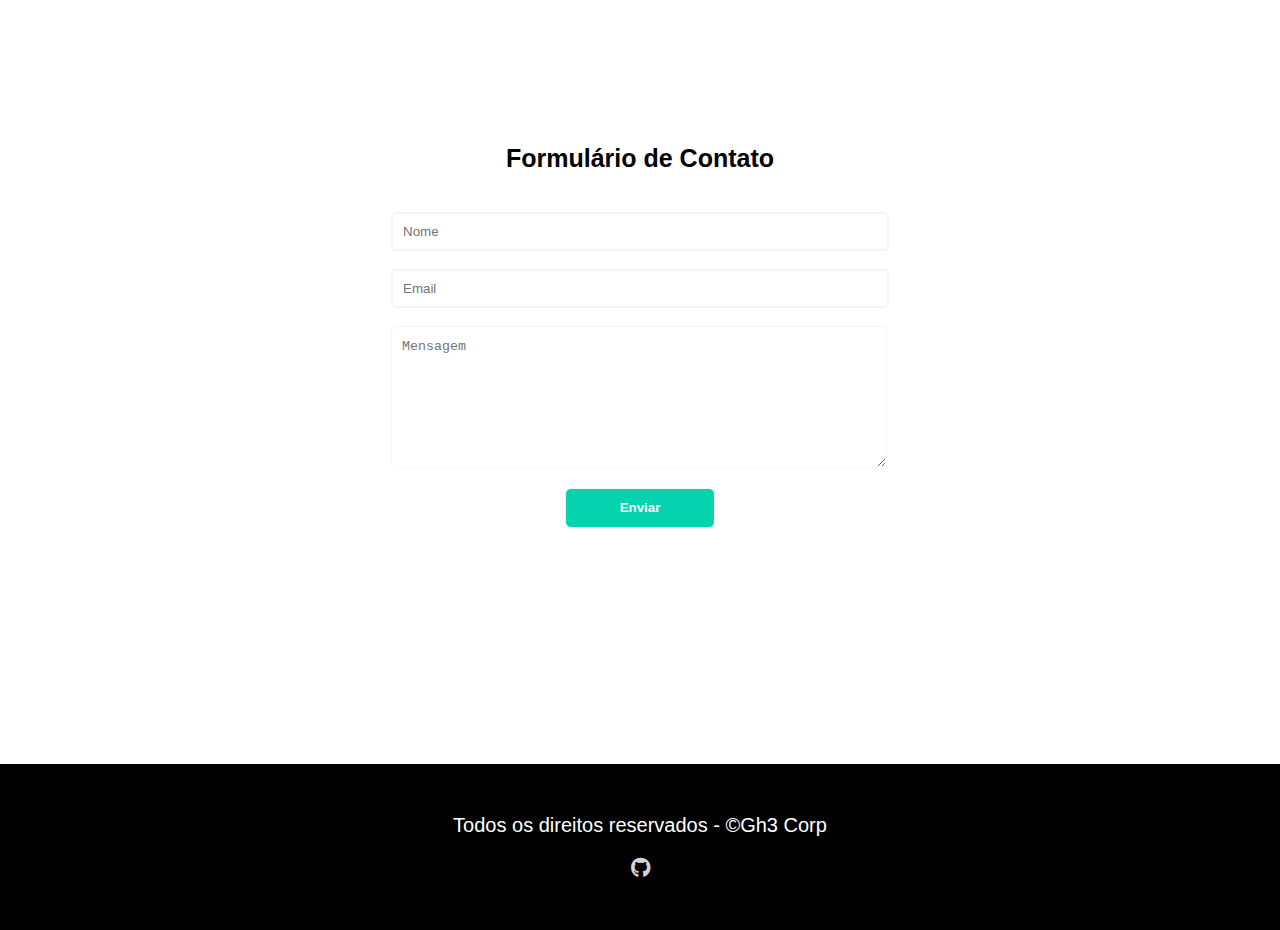
==== commit 3d56730c: "Adicionando ilustração do botão de FAQ" ====
--- a/web/index.html
+++ b/web/index.html
@@ -23,6 +23,7 @@
                 <a href="#time">Quem somos</a>
                 <a href="#contato">Contato</a>
             </div>
+
         </nav>
     </header>
 
@@ -149,15 +150,35 @@
         <p class="enviar">
             <input type="submit" name="enviar" value="Enviar">
         </p>
+        <!--CHAT start-->
+        <div class="principal" id="chat-popup">
+            <h2>Podemos ajudar?</h2>
+            <div class="conversa">
+                <span>Digitando ...</span>
+            </div>
+            <input type="text" id="pergunta" name="pergunta" class="campo"
+                   placeholder="Digite sua pergunta" />
+            <button id="enviar" onclick="carregarDados()">Enviar</button>
+        </div>
+        <br>
+        <!--Chat end-->
     </form>
+
 
 
     <footer>
         <p>Todos os direitos reservados - ©Gh3 Corp</p>
         <a href="https://github.com/gh3-tech-user" target="_blank"><i class="fab fa-github"></i></a>
+        <div data-role="content">
+            <ul data-role="listview" id="messageList">
+                <!-- <li><span class="username">User123:</span>This is my message.</li> -->
+            </ul>
+        </div>
     </footer>
 </div>
 <script src="js/app.js"></script>
 <script src="js/jquery-3.1.1.min.js"></script>
+<script type="text/javascript" src="js/main.js"></script>
+
 </body>
 </html>
--- a/web/css/style.css
+++ b/web/css/style.css
@@ -81,7 +81,8 @@
 }
 
 #contato{
-  padding-top: 10px !important;
+  padding-top: 200px !important;
+  padding-bottom: 200px !important;
 }
 
 /* NOTE: PADROES DO MENU - start*/
@@ -294,6 +295,127 @@
 }
 /* troca o logo da b2w para o logo com as plataformas - END */
 /*corpo*/
+
+
+/*Chat bot start*/
+#chat-popup{
+  font-size: 16px;
+  max-width: 500px;
+  /*left: auto;*/
+  /*right: auto;*/
+  padding-top: 50px;
+  display: flex;
+  flex-wrap: wrap;
+  text-align: justify;
+  margin: 0 auto;
+  justify-content: center;
+
+  position:fixed;
+  right:100px;
+  top: 350px;
+}
+
+/*.principal {*/
+/*  position: absolute;*/
+/*  top: 50%;*/
+/*  left: 50%;*/
+/*  transform: translate(-50%, -50%);*/
+/*}*/
+
+.campo {
+  display: block;
+  width: 440px;
+  line-height: 20px;
+  margin: 20px 0;
+  padding: 10px 5px;
+  font-size: 14px;
+  border-bottom: 2px #fff solid;
+  color: black;
+  background: white;
+}
+
+.campos:focus {
+  outline: none;
+}
+
+.conversa {
+  width: 450px;
+  height: 300px;
+  background: whitesmoke;
+  color: #048c76;
+  font-size: 14px;
+  overflow: auto;
+  position: relative;
+}
+
+.conversa span {
+  position: absolute;
+  bottom: 5px;
+  right: 3px;
+  transition: all .5s ease-in-out;
+  display: none;
+  border-color: lightgrey;
+}
+
+.ativo {
+  display: block;
+}
+
+.chat {
+  border-radius: 5px;
+  box-shadow: 0 0 6px #B2B2B2;
+  display: inline-block;
+  padding: 10px 18px;
+  position: relative;
+  vertical-align: top;
+}
+
+.bot {
+  background: #048c76;
+  color: white;
+  float: left;
+  margin: 5px 20px 5px 45px;
+}
+
+.bot:after {
+  content: '';
+  position: absolute;
+  left: 0;
+  top: 50%;
+  width: 0;
+  height: 0;
+  border: 20px solid transparent;
+  border-left-color: #048c76;
+  border-left: 0;
+  border-top: 0;
+  margin-top: -10px;
+  margin-left: -20px;
+}
+
+.me {
+  background: whitesmoke;
+  color: #048c76;
+  float: right;
+  margin: 5px 45px 5px 20px;
+}
+
+.me:after {
+  content: '';
+  position: absolute;
+  right: 0;
+  top: 50%;
+  width: 0;
+  height: 0;
+  border: 20px solid transparent;
+  border-left-color: #048c76;
+  border-right: 0;
+  border-top: 0;
+  margin-top: -10px;
+  margin-right: -20px;
+}
+
+/*Chat bot end*/
+
 
 /* formulario de contato - start*/
 form{
@@ -352,6 +474,7 @@
 
 /*rodapé*/
 footer{
+  margin-top: 20px;
   text-align: center;
   padding: 30px;
   background-color: #000000;
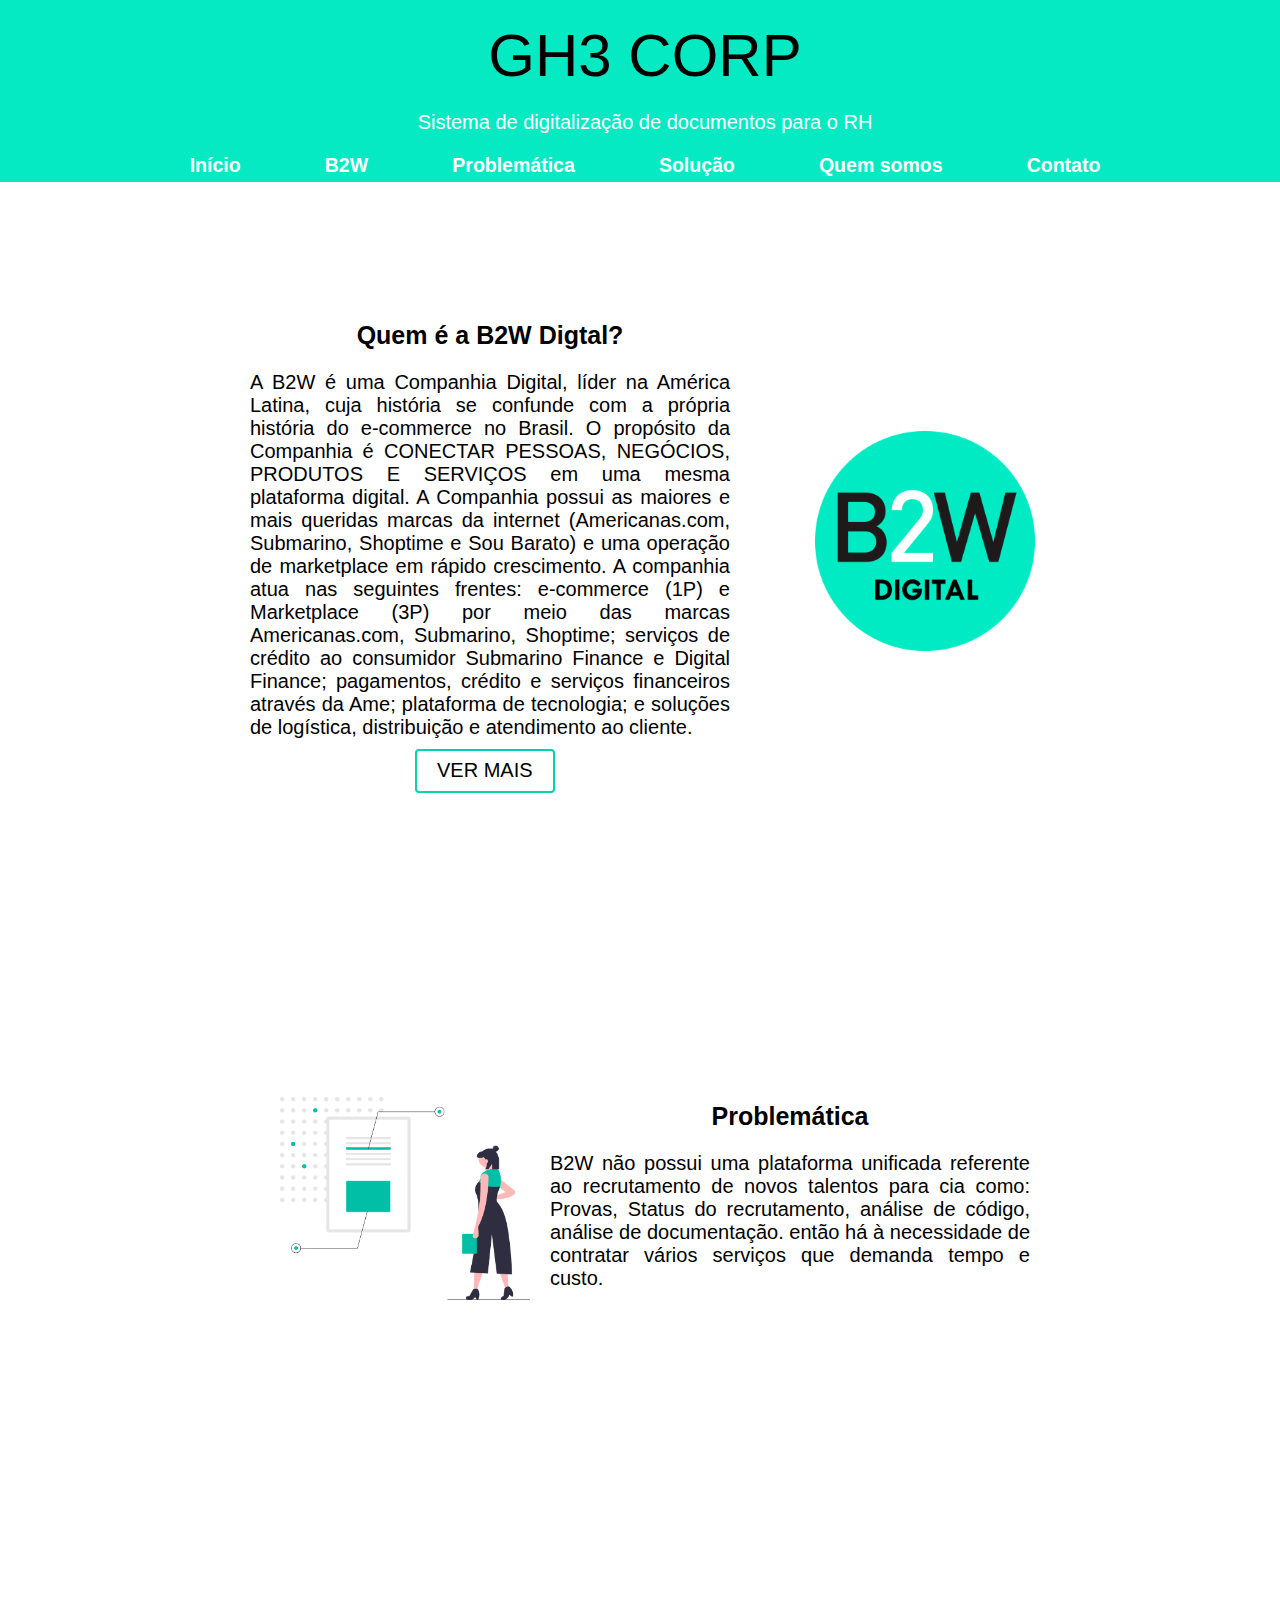
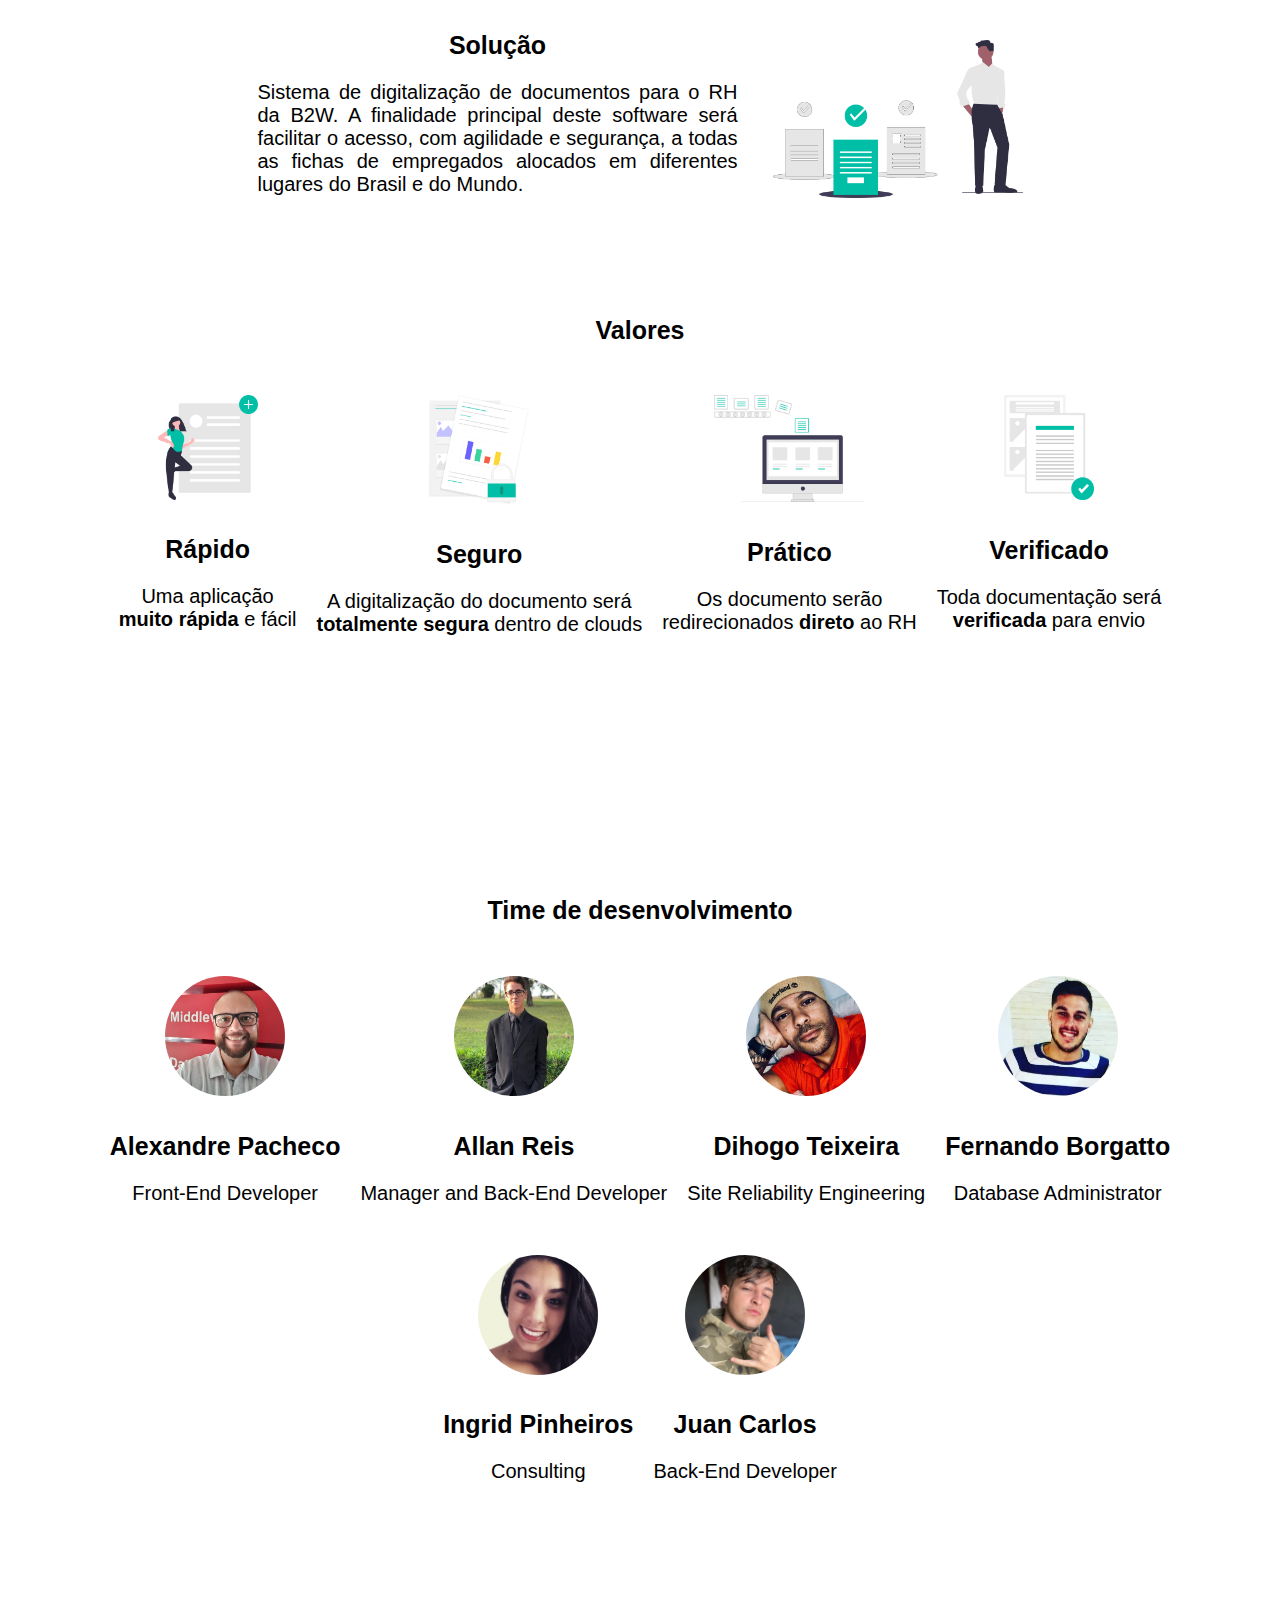
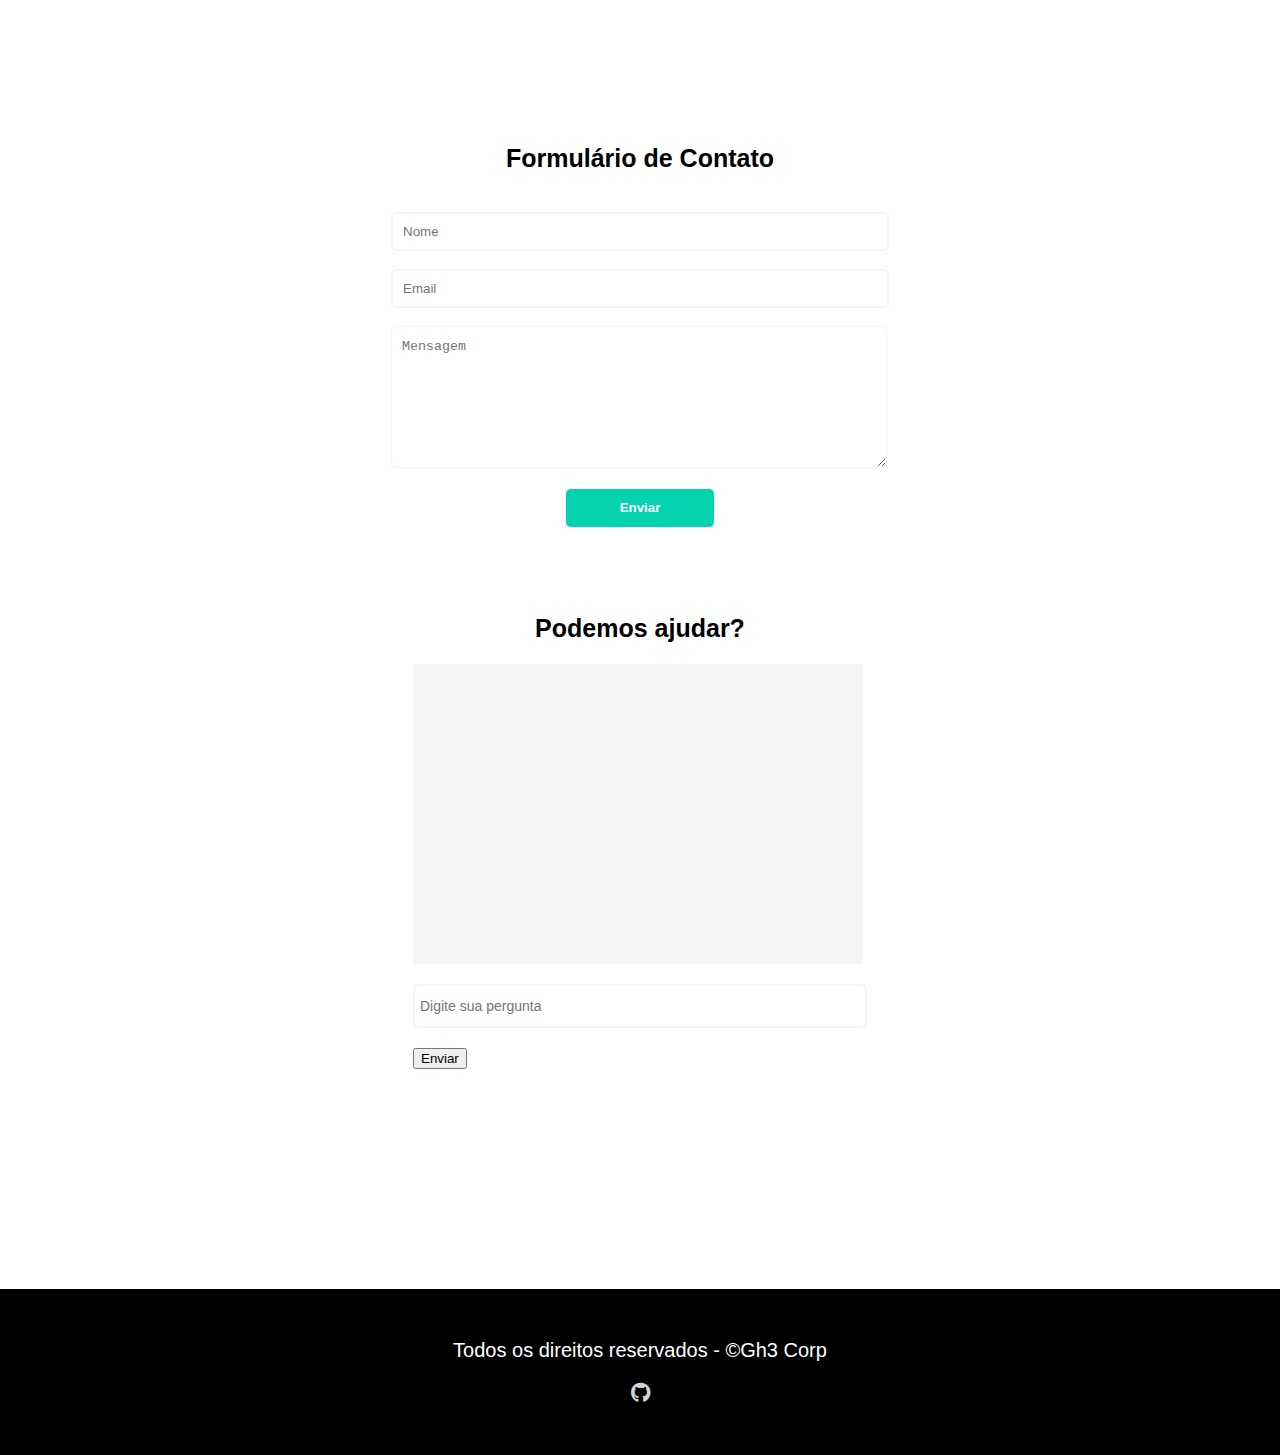
==== commit 9da2e8e5: "Refactoring css chat" ====
--- a/web/index.html
+++ b/web/index.html
@@ -150,6 +150,7 @@
         <p class="enviar">
             <input type="submit" name="enviar" value="Enviar">
         </p>
+
         <!--CHAT start-->
         <div class="principal" id="chat-popup">
             <h2>Podemos ajudar?</h2>
@@ -176,9 +177,8 @@
         </div>
     </footer>
 </div>
-<script src="js/app.js"></script>
-<script src="js/jquery-3.1.1.min.js"></script>
-<script type="text/javascript" src="js/main.js"></script>
+
+<script type="text/javascript" src="js/chat_faq.js"></script>
 
 </body>
 </html>
--- a/web/css/style.css
+++ b/web/css/style.css
@@ -304,14 +304,14 @@
   /*left: auto;*/
   /*right: auto;*/
   padding-top: 50px;
-  display: flex;
+  display: block;
   flex-wrap: wrap;
   text-align: justify;
   margin: 0 auto;
   justify-content: center;
 
-  position:fixed;
-  right:100px;
+  position:center;
+  /*right:100px;*/
   top: 350px;
 }
 
@@ -345,7 +345,7 @@
   color: #048c76;
   font-size: 14px;
   overflow: auto;
-  position: relative;
+  /*position: relative;*/
 }
 
 .conversa span {
@@ -366,7 +366,7 @@
   box-shadow: 0 0 6px #B2B2B2;
   display: inline-block;
   padding: 10px 18px;
-  position: relative;
+  /*position: relative;*/
   vertical-align: top;
 }
 
@@ -379,7 +379,7 @@
 
 .bot:after {
   content: '';
-  position: absolute;
+  /*position: absolute;*/
   left: 0;
   top: 50%;
   width: 0;
@@ -401,17 +401,17 @@
 
 .me:after {
   content: '';
-  position: absolute;
+  /*position: absolute;*/
   right: 0;
   top: 50%;
   width: 0;
   height: 0;
   border: 20px solid transparent;
   border-left-color: #048c76;
-  border-right: 0;
+  /*border-right: 0;*/
   border-top: 0;
   margin-top: -10px;
-  margin-right: -20px;
+  /*margin-right: -20px;*/
 }
 
 /*Chat bot end*/
@@ -490,4 +490,4 @@
 footer a:hover{
   color: #ffffff;
 }
-/*rodapé*/
+/*rodapé*/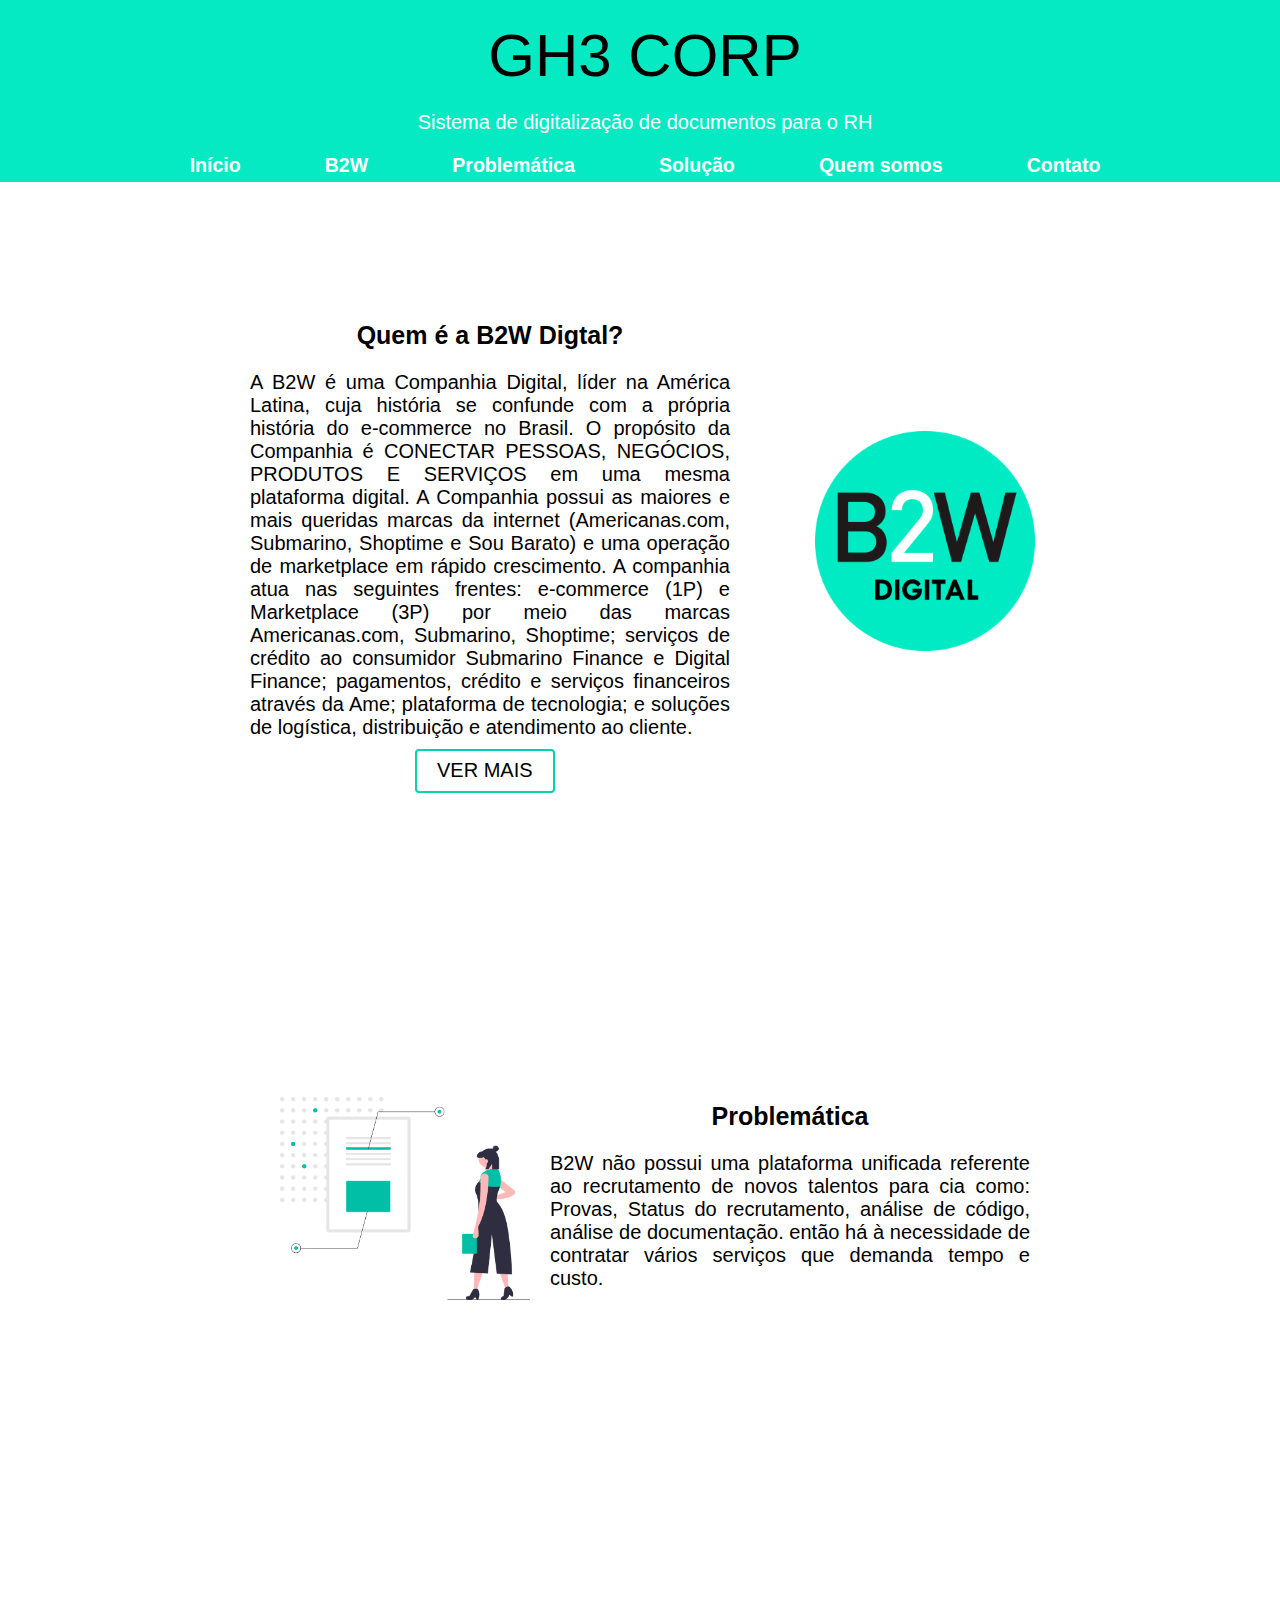
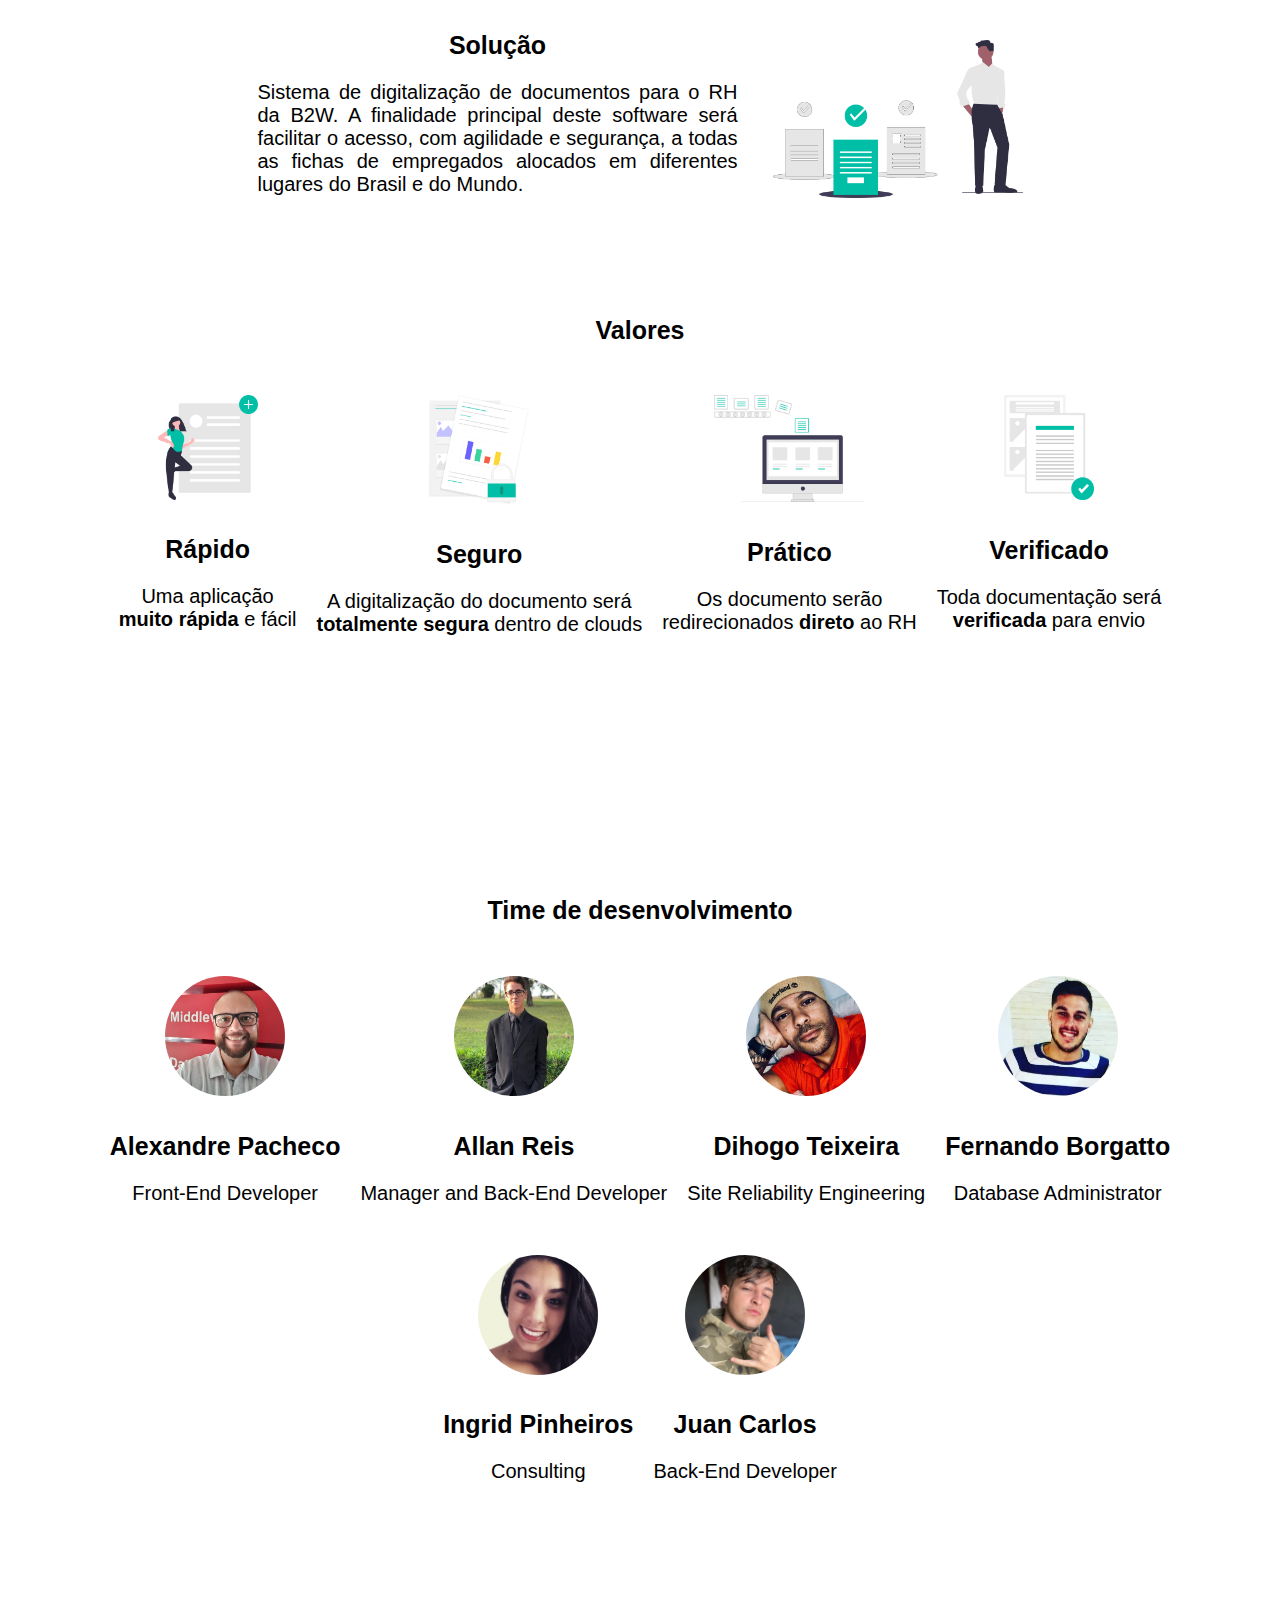
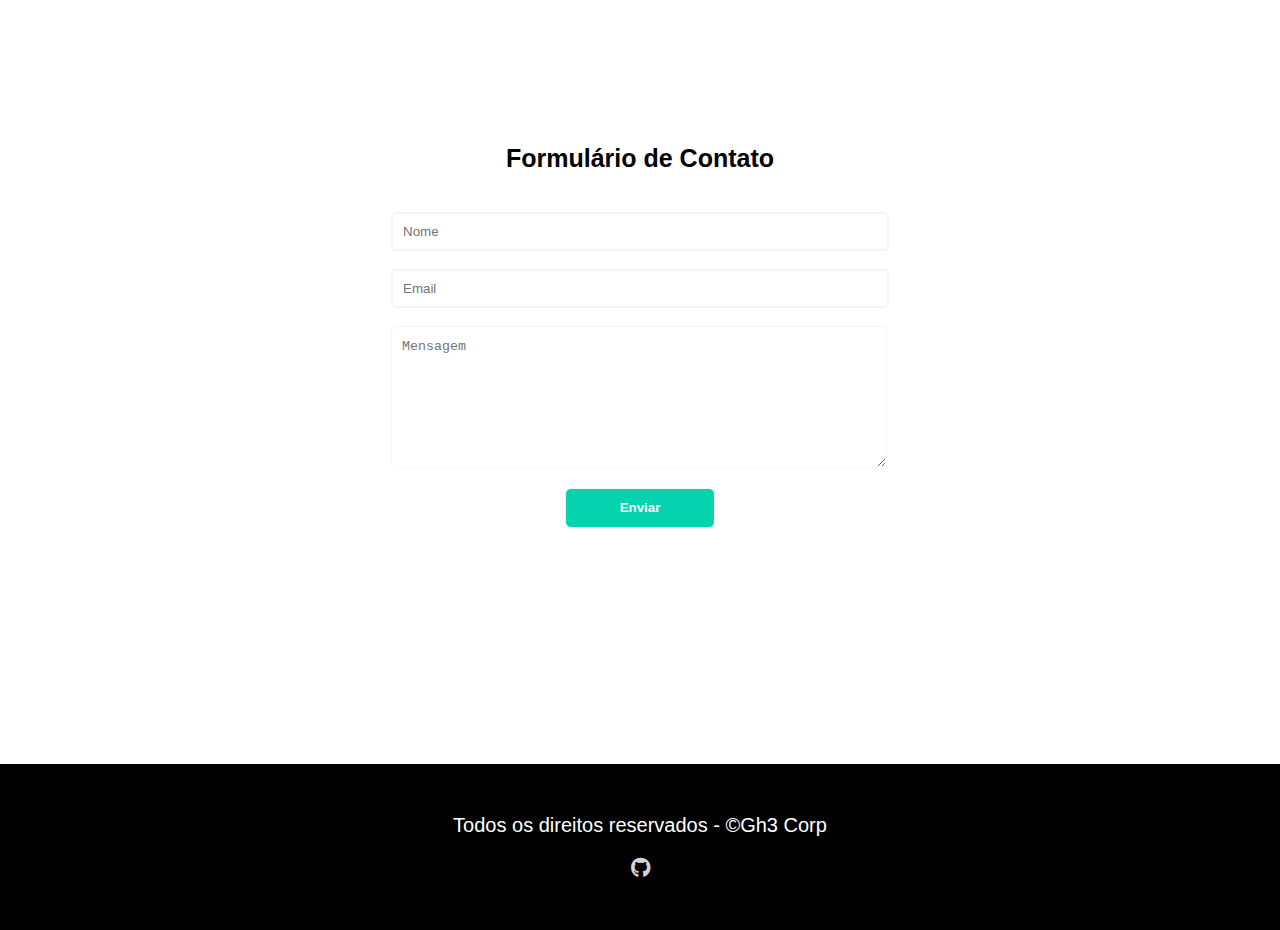
==== commit 51f74dd5: "Refactoring css chat" ====
--- a/web/index.html
+++ b/web/index.html
@@ -1,184 +1,186 @@
-<!DOCTYPE html>
-<html lang="pt-br" dir="ltr">
-<head>
-    <meta charset="utf-8">
-    <meta name="viewport" content="width=device-width, initial-scale=1">
-    <title>Gh3 Tech</title>
-    <link rel="stylesheet" href="css/style.css" type="text/css">
-    <link rel="stylesheet" href="https://fonts.googleapis.com/css?family=Montserrat|Open+Sans">
-    <link rel="stylesheet" href="https://use.fontawesome.com/releases/v5.5.0/css/all.css">
-</head>
-<body>
-
-<div class="container">
-    <header>
-        <h1>GH3 CORP</h1>
-        <p>Sistema de digitalização de documentos para o RH</p>
-        <nav class="navbar">
-            <div class="nav">
-                <a class="active" href="#b2w">Início</a>
-                <a href="#b2w">B2W</a>
-                <a href="#problematica">Problemática</a>
-                <a href="#solucao">Solução</a>
-                <a href="#time">Quem somos</a>
-                <a href="#contato">Contato</a>
-            </div>
-
-        </nav>
-    </header>
-
-    <section id="b2w">
-        <div class="grid-text">
-            <h2>Quem é a B2W Digtal?</h2>
-            <p>A B2W é uma Companhia Digital, líder na América Latina, cuja história se confunde com a própria história do e-commerce no Brasil. O propósito da Companhia é CONECTAR PESSOAS, NEGÓCIOS, PRODUTOS E SERVIÇOS em uma mesma plataforma digital.
-                A Companhia possui as maiores e mais queridas marcas da internet (Americanas.com, Submarino, Shoptime e Sou Barato) e uma operação de marketplace em rápido crescimento. A companhia atua nas seguintes frentes: e-commerce (1P) e Marketplace
-                (3P) por meio das marcas Americanas.com, Submarino, Shoptime; serviços de crédito ao consumidor Submarino Finance e Digital Finance; pagamentos, crédito e serviços financeiros através da Ame; plataforma de tecnologia; e soluções de logística, distribuição e atendimento ao cliente.</p>
-            <a target="_blank" href="https://ri.b2w.digital/institucional/perfil">Ver Mais</a>
-        </div>
-        <div class="grid-img">
-            <ul id="logoDaB2W">
-                <li id="plataformaDaB2W"></li>
-            </ul>
-        </div>
-    </section>
-
-    <section id="problematica">
-        <div class="grid-img img-right">
-            <img src="img/analise_arquivos.png" alt="Img 2" width="250">
-        </div>
-        <div class="grid-text">
-            <h2>Problemática</h2>
-            <p>B2W não possui uma plataforma unificada referente ao recrutamento de novos talentos para cia como: Provas, Status do recrutamento, análise de código, análise de documentação. então há à necessidade de contratar vários serviços que demanda tempo e custo.</p>
-        </div>
-    </section>
-
-    <section>
-        <div class="grid-text" id="solucao">
-            <h2>Solução</h2>
-            <p>Sistema de digitalização de documentos para o RH da B2W. A finalidade principal deste software será facilitar o acesso, com agilidade e segurança, a todas as fichas de empregados alocados em diferentes lugares do Brasil e do Mundo.</p>
-        </div>
-        <div class="img-solucao">
-            <img src="img/documento_aprovado.png" alt="logo b2w digital" width="250">
-        </div>
-    </section>
-
-    <h2>Valores</h2>
-
-    <div class="box box-1">
-        <div class="box box-child-1">
-            <img src="img/adicionar_documento.png" alt="picture description" width="100" class="valores">
-            <h2>Rápido</h2>
-            <p>Uma aplicação<br> <strong>muito rápida</strong> e fácil</p>
-        </div>
-
-        <div class="box box-child-2">
-            <img src="img/dados_seguros.png" alt="picture description" width="100" class="valores">
-            <h2>Seguro</h2>
-            <p>A digitalização do documento será<br> <strong>totalmente segura</strong> dentro de clouds</p>
-        </div>
-
-        <div class="box box-child-3">
-            <img src="img/processamento_de_dados.png" alt="picture description" width="150" class="valores">
-            <h2>Prático</h2>
-            <p>Os documento serão <br>redirecionados <strong>direto</strong> ao RH</p>
-        </div>
-
-        <div class="box box-child-4">
-            <img src="img/sincronizar_arquivos.png" alt="picture description" width="90" class="valores">
-            <h2>Verificado</h2>
-            <p>Toda documentação será<br> <strong>verificada</strong> para envio</p>
-        </div>
-    </div>
-
-
-    <h2 id="time">Time de desenvolvimento</h2>
-
-    <div class="box box-2">
-        <div class="box box-child-5">
-            <img src="img/alexandre.jpg" alt="picture description" width="100" class="equipe">
-            <h2>Alexandre Pacheco</h2>
-            <p>Front-End Developer</p>
-        </div>
-
-        <div class="box box-child-6">
-            <img src="img/allan.jpg" alt="picture description" width="100" class="equipe">
-            <h2>Allan Reis</h2>
-            <p>Manager and Back-End Developer</p>
-        </div>
-
-        <div class="box box-child-7">
-            <img src="img/dihogo.jpg" alt="picture description" width="100" class="equipe">
-            <h2>Dihogo Teixeira</h2>
-            <p>Site Reliability Engineering</p>
-        </div>
-
-        <div class="box box-child-8">
-            <img src="img/fernando.jpg" alt="picture description" width="100" class="equipe">
-            <h2>Fernando Borgatto</h2>
-            <p>Database Administrator</p>
-        </div>
-
-        <div class="box box-child-9">
-            <img src="img/ingrid.jpeg" alt="picture description" width="100" class="equipe">
-            <h2>Ingrid Pinheiros</h2>
-            <p>Consulting</p>
-        </div>
-
-        <div class="box box-child-10">
-            <img src="img/juan.jpeg" alt="picture description" width="100" class="equipe">
-            <h2>Juan Carlos</h2>
-            <p>Back-End Developer</p>
-        </div>
-    </div>
-
-    <form id="contato">
-      <h2>Formulário de Contato</h2>
-        <div class="fields">
-            <br>
-            <div class="nome">
-                <input type="text" name="name" id="name" placeholder="Nome" />
-            </div>
-            <br>
-            <div class="email">
-                <input type="email" name="email" id="email" placeholder="Email" />
-            </div>
-            <br>
-            <div class="mensagem">
-                <textarea name="message" id="message" placeholder="Mensagem" rows="7"></textarea>
-            </div>
-        </div>
-        <p class="enviar">
-            <input type="submit" name="enviar" value="Enviar">
-        </p>
-
-        <!--CHAT start-->
-        <div class="principal" id="chat-popup">
-            <h2>Podemos ajudar?</h2>
-            <div class="conversa">
-                <span>Digitando ...</span>
-            </div>
-            <input type="text" id="pergunta" name="pergunta" class="campo"
-                   placeholder="Digite sua pergunta" />
-            <button id="enviar" onclick="carregarDados()">Enviar</button>
-        </div>
-        <br>
-        <!--Chat end-->
-    </form>
-
-
-
-    <footer>
-        <p>Todos os direitos reservados - ©Gh3 Corp</p>
-        <a href="https://github.com/gh3-tech-user" target="_blank"><i class="fab fa-github"></i></a>
-        <div data-role="content">
-            <ul data-role="listview" id="messageList">
-                <!-- <li><span class="username">User123:</span>This is my message.</li> -->
-            </ul>
-        </div>
-    </footer>
-</div>
-
-<script type="text/javascript" src="js/chat_faq.js"></script>
-
-</body>
-</html>
+<!DOCTYPE html>
+<html lang="pt-br" dir="ltr">
+<head>
+    <meta charset="utf-8">
+    <meta name="viewport" content="width=device-width, initial-scale=1">
+    <title>Gh3 Tech</title>
+    <link rel="stylesheet" href="css/style.css" type="text/css">
+    <link rel="stylesheet" href="https://fonts.googleapis.com/css?family=Montserrat|Open+Sans">
+    <link rel="stylesheet" href="https://use.fontawesome.com/releases/v5.5.0/css/all.css">
+</head>
+<body>
+
+<div class="container">
+    <header>
+        <h1>GH3 CORP</h1>
+        <p>Sistema de digitalização de documentos para o RH</p>
+        <nav class="navbar">
+            <div class="nav">
+                <a class="active" href="#b2w">Início</a>
+                <a href="#b2w">B2W</a>
+                <a href="#problematica">Problemática</a>
+                <a href="#solucao">Solução</a>
+                <a href="#time">Quem somos</a>
+                <a href="#contato">Contato</a>
+            </div>
+
+        </nav>
+    </header>
+
+    <section id="b2w">
+        <div class="grid-text">
+            <h2>Quem é a B2W Digtal?</h2>
+            <p>A B2W é uma Companhia Digital, líder na América Latina, cuja história se confunde com a própria história do e-commerce no Brasil. O propósito da Companhia é CONECTAR PESSOAS, NEGÓCIOS, PRODUTOS E SERVIÇOS em uma mesma plataforma digital.
+                A Companhia possui as maiores e mais queridas marcas da internet (Americanas.com, Submarino, Shoptime e Sou Barato) e uma operação de marketplace em rápido crescimento. A companhia atua nas seguintes frentes: e-commerce (1P) e Marketplace
+                (3P) por meio das marcas Americanas.com, Submarino, Shoptime; serviços de crédito ao consumidor Submarino Finance e Digital Finance; pagamentos, crédito e serviços financeiros através da Ame; plataforma de tecnologia; e soluções de logística, distribuição e atendimento ao cliente.</p>
+            <a target="_blank" href="https://ri.b2w.digital/institucional/perfil">Ver Mais</a>
+        </div>
+        <div class="grid-img">
+            <ul id="logoDaB2W">
+                <li id="plataformaDaB2W"></li>
+            </ul>
+        </div>
+    </section>
+
+    <section id="problematica">
+        <div class="grid-img img-right">
+            <img src="img/analise_arquivos.png" alt="Img 2" width="250">
+        </div>
+        <div class="grid-text">
+            <h2>Problemática</h2>
+            <p>B2W não possui uma plataforma unificada referente ao recrutamento de novos talentos para cia como: Provas, Status do recrutamento, análise de código, análise de documentação. então há à necessidade de contratar vários serviços que demanda tempo e custo.</p>
+        </div>
+    </section>
+
+    <section>
+        <div class="grid-text" id="solucao">
+            <h2>Solução</h2>
+            <p>Sistema de digitalização de documentos para o RH da B2W. A finalidade principal deste software será facilitar o acesso, com agilidade e segurança, a todas as fichas de empregados alocados em diferentes lugares do Brasil e do Mundo.</p>
+        </div>
+        <div class="img-solucao">
+            <img src="img/documento_aprovado.png" alt="logo b2w digital" width="250">
+        </div>
+    </section>
+
+    <h2>Valores</h2>
+
+    <div class="box box-1">
+        <div class="box box-child-1">
+            <img src="img/adicionar_documento.png" alt="picture description" width="100" class="valores">
+            <h2>Rápido</h2>
+            <p>Uma aplicação<br> <strong>muito rápida</strong> e fácil</p>
+        </div>
+
+        <div class="box box-child-2">
+            <img src="img/dados_seguros.png" alt="picture description" width="100" class="valores">
+            <h2>Seguro</h2>
+            <p>A digitalização do documento será<br> <strong>totalmente segura</strong> dentro de clouds</p>
+        </div>
+
+        <div class="box box-child-3">
+            <img src="img/processamento_de_dados.png" alt="picture description" width="150" class="valores">
+            <h2>Prático</h2>
+            <p>Os documento serão <br>redirecionados <strong>direto</strong> ao RH</p>
+        </div>
+
+        <div class="box box-child-4">
+            <img src="img/sincronizar_arquivos.png" alt="picture description" width="90" class="valores">
+            <h2>Verificado</h2>
+            <p>Toda documentação será<br> <strong>verificada</strong> para envio</p>
+        </div>
+    </div>
+
+
+    <h2 id="time">Time de desenvolvimento</h2>
+
+    <div class="box box-2">
+        <div class="box box-child-5">
+            <img src="img/alexandre.jpg" alt="picture description" width="100" class="equipe">
+            <h2>Alexandre Pacheco</h2>
+            <p>Front-End Developer</p>
+        </div>
+
+        <div class="box box-child-6">
+            <img src="img/allan.jpg" alt="picture description" width="100" class="equipe">
+            <h2>Allan Reis</h2>
+            <p>Manager and Back-End Developer</p>
+        </div>
+
+        <div class="box box-child-7">
+            <img src="img/dihogo.jpg" alt="picture description" width="100" class="equipe">
+            <h2>Dihogo Teixeira</h2>
+            <p>Site Reliability Engineering</p>
+        </div>
+
+        <div class="box box-child-8">
+            <img src="img/fernando.jpg" alt="picture description" width="100" class="equipe">
+            <h2>Fernando Borgatto</h2>
+            <p>Database Administrator</p>
+        </div>
+
+        <div class="box box-child-9">
+            <img src="img/ingrid.jpeg" alt="picture description" width="100" class="equipe">
+            <h2>Ingrid Pinheiros</h2>
+            <p>Consulting</p>
+        </div>
+
+        <div class="box box-child-10">
+            <img src="img/juan.jpeg" alt="picture description" width="100" class="equipe">
+            <h2>Juan Carlos</h2>
+            <p>Back-End Developer</p>
+        </div>
+    </div>
+
+    <form id="contato">
+      <h2>Formulário de Contato</h2>
+        <div class="fields">
+            <br>
+            <div class="nome">
+                <input type="text" name="name" id="name" placeholder="Nome" />
+            </div>
+            <br>
+            <div class="email">
+                <input type="email" name="email" id="email" placeholder="Email" />
+            </div>
+            <br>
+            <div class="mensagem">
+                <textarea name="message" id="message" placeholder="Mensagem" rows="7"></textarea>
+            </div>
+        </div>
+        <p class="enviar">
+            <input type="submit" name="enviar" value="Enviar">
+        </p>
+    </form>
+
+
+    <div id="myNav" class="overlay">
+      <a href="javascript:void(0)" class="closebtn" onclick="closeNav()">&times;</a>
+      <div class="overlay-content">
+        <div class="principal" id="chat-popup">
+            <h2>Podemos ajudar?</h2>
+            <div class="conversa">
+                <span>Digitando ...</span>
+            </div>
+            <input type="text" id="pergunta" name="pergunta" class="campo"
+                   placeholder="Digite sua pergunta" />
+            <button id="enviar" onclick="carregarDados()">Enviar</button>
+        </div>
+      </div>
+    </div>
+
+    <span onclick="openNav()" class="faq"><img src="img/FAQ.png" alt="picture description" width="50"></span>
+
+
+    <footer>
+        <p>Todos os direitos reservados - ©Gh3 Corp</p>
+        <a href="https://github.com/gh3-tech-user" target="_blank"><i class="fab fa-github"></i></a>
+        <div data-role="content">
+            <ul data-role="listview" id="messageList">
+            </ul>
+        </div>
+    </footer>
+</div>
+<script type="text/javascript" src="js/chat_faq.js"></script>
+<script type="text/javascript" src="js/script.js"></script>
+</body>
+</html>
--- a/web/css/style.css
+++ b/web/css/style.css
@@ -1,493 +1,551 @@
-html{
-  scroll-behavior: smooth;
-}
-
-body{
-  /*font-family: 'Open Sans', sans-serif;*/
-  font-family: "Source Sans Pro", sans-serif;
-  font-size: 20px;
-  background-color: rgba(240, 240, 240, 0);
-  margin: auto;
-  background-size: cover;
-}
-
-/*cabeçalho*/
-header{
-  background-color: #06eac3;
-  margin: auto;
-  position: fixed;
-  top: 0;
-  width: 100%;
-  padding: 5px;
-  text-align: center;
-  align-items:center;
-  justify-content: space-between;
-}
-
-
-header h1{
-  font-family: "Source Sans Pro", sans-serif;
-  font-size: 60px;
-  color: #000000;
-  font-weight: lighter;
-  margin: 15px;
-  padding: 1px;
-}
-
-header h2{
-  font-weight: lighter;
-}
-
-h2 {
-  text-align: center;
-  font-size: 70%;
-}
-
-header a{
-  font-size: 20px;
-  text-decoration: none;
-  color: #ffffff;
-}
-
-header a:hover{
-  text-decoration: none;
-  color: lightgrey;
-  /* color: #29ad96; */
-}
-
-header p{
-  color: #ffffff;
-}
-
-
-#b2w{
-  padding-top: 200px !important;
-}
-
-#problematica {
-  padding-top: 200px !important;
-}
-
-#solucao{
-  padding-top: 200px !important;
-}
-
-#valores{
-  padding-top: 200px !important;
-}
-
-#time{
-  padding-top: 200px !important;
-}
-
-#contato{
-  padding-top: 200px !important;
-  padding-bottom: 200px !important;
-}
-
-/* NOTE: PADROES DO MENU - start*/
-nav{
-  width: auto;
-  font-size: 75%;
-  color: #ffffff;
-  text-align: center;
-  margin: auto;
-  position: center;
-}
-
-nav ul {
-  text-align: center;
-}
-
-nav ul li {
-  display: inline-block;
-}
-
-nav a{
-  padding: 1px 40px !important;
-  font-size: 1.4em;
-}
-
-nav a:link{
-  text-decoration: none;
-  font-weight: bold;
-  border-radius: 5px;
-  font-size:1.3em;
-  padding: 10px 40px;
-
-}
-
-nav a:hover{
-  font-style: normal;
-  text-transform: none;
-  color: #ffffff;
-  background-color: #048c76;
-  border-radius: 5px;
-  font-size:1.3em;
-}
-
-nav a:visited{
-  font-style: normal;
-  color: #ffffff;
-  border-radius: 5px;
-  font-size:95%;
-}
-
-
-/* NOTE: PADROES DO MENU - end*/
-
-section{
-  display: flex;
-  flex-wrap: wrap;
-  text-align: justify;
-  max-width: 800px;
-  margin: 100px auto;
-}
-
-section p {
-  font-size: 20px;
-  text-align: justify !important;
-}
-
-section h2{
-  font-size: 25px;
-}
-
-section::after, section::before {
-  content: '';
-  display: table;
-  clear: both;
-}
-
-.grid-text {
-  width: 60%;
-  height: 40%
-}
-
-.grid-img {
-  width: calc(40% - 40px);
-}
-
-section > div {
-  margin: auto;
-  float: left;
-}
-
-section img {
-  margin-top: 10px;
-}
-
-.img-solucao {
-  margin-top: 220px !important;
-}
-
-.img-right {
-  text-align: right;
-}
-
-#b2w{
-  padding-top: 100px;
-}
-
-section a {
-  margin: 165px;
-  max-width: 120px;
-  text-align: center;
-  border: 2px solid #05d2af;
-  text-decoration: none;
-  padding: 8px 20px 10px 20px;
-  text-transform: uppercase;
-  border-radius: 4px;
-  color: #000000;
-}
-
-section a:hover {
-  background: #05d2af;
-  color: white;
-}
-
-h2{
-  font-size: 25px;
-}
-
-.box{
-  display: block;
-  width: auto;
-  margin: unset;
-  padding: 10px;
-  max-width: 1100px;
-}
-
-.box-1{
-  display: flex;
-  flex-wrap: wrap;
-  text-align: center;
-  max-width: 1100px;
-  margin: 0 auto;
-  justify-content: center;
-}
-
-.box-2{
-  display: flex;
-  flex-wrap: wrap;
-  text-align: center;
-  max-width: 1510px;
-  margin: 0 auto;
-  justify-content: center;
-}
-
-.equipe{
-  flex-grow: 1;
-  /*height: 250px;*/
-  text-align: center;
-  padding: 10px 10px  !important;
-  contain: unset !important;
-  margin-top: 0;
-  margin-left: auto;
-  margin-right: auto;
-  height: 120px;
-  width: 120px;
-  border-radius: 70px;
-}
-
-.valores{
-  text-align: center;
-  padding: 10px;
-  margin-top: 0;
-  margin-left: auto;
-  margin-right: auto;
-}
-/* troca o logo da b2w para o logo com as plataformas - START */
-ul#logoDaB2W{
-  width: 320px;
-  margin: 0 auto;
-  padding: 50px;
-  overflow: hidden;
-  list-style: none;
-}
-
-ul#logoDaB2W li{
-  float: left;
-  width: 230px;
-  height: 230px;
-  margin: 10px;
-  background-color: #ffffff;
-  -webkit-transition: all .2s ease-in;
-}
-
-ul#logoDaB2W li:hover{
-  -webkit-transform: scale(1.5);
-}
-
-ul#logoDaB2W li#plataformaDaB2W{
-  background: url("../img/logo_b2w.png") no-repeat;
-  background-position: 50% 50%;
-  background-size: 220px 220px;
-  background-color: #ffffff;
-}
-
-ul#logoDaB2W li#plataformaDaB2W:hover{
-  background: url("../img/plataforma_b2w.png") no-repeat;
-  background-position: 50% 50%;
-  background-size: 280px 280px;
-  width: 300px;
-  height: 300px;
-}
-/* troca o logo da b2w para o logo com as plataformas - END */
-/*corpo*/
-
-
-/*Chat bot start*/
-#chat-popup{
-  font-size: 16px;
-  max-width: 500px;
-  /*left: auto;*/
-  /*right: auto;*/
-  padding-top: 50px;
-  display: block;
-  flex-wrap: wrap;
-  text-align: justify;
-  margin: 0 auto;
-  justify-content: center;
-
-  position:center;
-  /*right:100px;*/
-  top: 350px;
-}
-
-/*.principal {*/
-/*  position: absolute;*/
-/*  top: 50%;*/
-/*  left: 50%;*/
-/*  transform: translate(-50%, -50%);*/
-/*}*/
-
-.campo {
-  display: block;
-  width: 440px;
-  line-height: 20px;
-  margin: 20px 0;
-  padding: 10px 5px;
-  font-size: 14px;
-  border-bottom: 2px #fff solid;
-  color: black;
-  background: white;
-}
-
-.campos:focus {
-  outline: none;
-}
-
-.conversa {
-  width: 450px;
-  height: 300px;
-  background: whitesmoke;
-  color: #048c76;
-  font-size: 14px;
-  overflow: auto;
-  /*position: relative;*/
-}
-
-.conversa span {
-  position: absolute;
-  bottom: 5px;
-  right: 3px;
-  transition: all .5s ease-in-out;
-  display: none;
-  border-color: lightgrey;
-}
-
-.ativo {
-  display: block;
-}
-
-.chat {
-  border-radius: 5px;
-  box-shadow: 0 0 6px #B2B2B2;
-  display: inline-block;
-  padding: 10px 18px;
-  /*position: relative;*/
-  vertical-align: top;
-}
-
-.bot {
-  background: #048c76;
-  color: white;
-  float: left;
-  margin: 5px 20px 5px 45px;
-}
-
-.bot:after {
-  content: '';
-  /*position: absolute;*/
-  left: 0;
-  top: 50%;
-  width: 0;
-  height: 0;
-  border: 20px solid transparent;
-  border-left-color: #048c76;
-  border-left: 0;
-  border-top: 0;
-  margin-top: -10px;
-  margin-left: -20px;
-}
-
-.me {
-  background: whitesmoke;
-  color: #048c76;
-  float: right;
-  margin: 5px 45px 5px 20px;
-}
-
-.me:after {
-  content: '';
-  /*position: absolute;*/
-  right: 0;
-  top: 50%;
-  width: 0;
-  height: 0;
-  border: 20px solid transparent;
-  border-left-color: #048c76;
-  /*border-right: 0;*/
-  border-top: 0;
-  margin-top: -10px;
-  /*margin-right: -20px;*/
-}
-
-/*Chat bot end*/
-
-
-/* formulario de contato - start*/
-form{
-  font-size: 16px;
-  max-width: 500px;
-  left: auto;
-  right: auto;
-  padding: 0 5rem;
-  display: flex;
-  flex-wrap: wrap;
-  text-align: justify;
-  margin: 0 auto;
-  justify-content: center;
-}
-
-input, textarea{
-  width: 474px;
-  padding: 10px;
-  border-style: double;
-  border-radius: 6px !important;
-  border-color: #f5f5f5 !important;
-}
-
-input:hover{
-  border-color:#05d2af!important;
-}
-
-textarea:hover{
-  border-color:#05d2af!important;
-}
-
-.enviar input {
-  background-color: #05d2af;
-  height: 40px;
-  width: 150px;
-  font-weight: bold;
-  border-radius: 5px;
-  -webkit-border-radius: 5px;
-  -moz-border-radius: 5px;
-  border: 1px solid;
-  color: #ffffff;
-  cursor: pointer;
-}
-
-.enviar input:hover {
-  background: #048c76;
-}
-
-textarea {
-  width: 474px;
-  height: 120px;
-  line-height: 20px;
-  border-color: #f5f5f5 !important;
-}
-/* formulario de contato - end*/
-
-/*rodapé*/
-footer{
-  margin-top: 20px;
-  text-align: center;
-  padding: 30px;
-  background-color: #000000;
-  color: #ffffff;
-}
-
-footer a{
-  text-decoration: none;
-  color: lightgrey;
-  font-size: 20px;
-}
-
-footer a:hover{
-  color: #ffffff;
-}
-/*rodapé*/+html{
+  scroll-behavior: smooth;
+}
+
+body{
+  /*font-family: 'Open Sans', sans-serif;*/
+  font-family: "Source Sans Pro", sans-serif;
+  font-size: 20px;
+  background-color: rgba(240, 240, 240, 0);
+  margin: auto;
+  background-size: cover;
+}
+
+/*cabeçalho*/
+header{
+  background-color: #06eac3;
+  margin: auto;
+  position: fixed;
+  top: 0;
+  width: 100%;
+  padding: 5px;
+  text-align: center;
+  align-items:center;
+  justify-content: space-between;
+}
+
+
+header h1{
+  font-family: "Source Sans Pro", sans-serif;
+  font-size: 60px;
+  color: #000000;
+  font-weight: lighter;
+  margin: 15px;
+  padding: 1px;
+}
+
+header h2{
+  font-weight: lighter;
+}
+
+h2 {
+  text-align: center;
+  font-size: 70%;
+}
+
+header a{
+  font-size: 20px;
+  text-decoration: none;
+  color: #ffffff;
+}
+
+header a:hover{
+  text-decoration: none;
+  color: lightgrey;
+  /* color: #29ad96; */
+}
+
+header p{
+  color: #ffffff;
+}
+
+
+#b2w{
+  padding-top: 200px !important;
+}
+
+#problematica {
+  padding-top: 200px !important;
+}
+
+#solucao{
+  padding-top: 200px !important;
+}
+
+#valores{
+  padding-top: 200px !important;
+}
+
+#time{
+  padding-top: 200px !important;
+}
+
+#contato{
+  padding-top: 200px !important;
+  padding-bottom: 200px !important;
+}
+
+/* NOTE: PADROES DO MENU - start*/
+nav{
+  width: auto;
+  font-size: 75%;
+  color: #ffffff;
+  text-align: center;
+  margin: auto;
+  position: center;
+}
+
+nav ul {
+  text-align: center;
+}
+
+nav ul li {
+  display: inline-block;
+}
+
+nav a{
+  padding: 1px 40px !important;
+  font-size: 1.4em;
+}
+
+nav a:link{
+  text-decoration: none;
+  font-weight: bold;
+  border-radius: 5px;
+  font-size:1.3em;
+  padding: 10px 40px;
+
+}
+
+nav a:hover{
+  font-style: normal;
+  text-transform: none;
+  color: #ffffff;
+  background-color: #048c76;
+  border-radius: 5px;
+  font-size:1.3em;
+}
+
+nav a:visited{
+  font-style: normal;
+  color: #ffffff;
+  border-radius: 5px;
+  font-size:95%;
+}
+
+
+/* NOTE: PADROES DO MENU - end*/
+
+section{
+  display: flex;
+  flex-wrap: wrap;
+  text-align: justify;
+  max-width: 800px;
+  margin: 100px auto;
+}
+
+section p {
+  font-size: 20px;
+  text-align: justify !important;
+}
+
+section h2{
+  font-size: 25px;
+}
+
+section::after, section::before {
+  content: '';
+  display: table;
+  clear: both;
+}
+
+.grid-text {
+  width: 60%;
+  height: 40%
+}
+
+.grid-img {
+  width: calc(40% - 40px);
+}
+
+section > div {
+  margin: auto;
+  float: left;
+}
+
+section img {
+  margin-top: 10px;
+}
+
+.img-solucao {
+  margin-top: 220px !important;
+}
+
+.img-right {
+  text-align: right;
+}
+
+#b2w{
+  padding-top: 100px;
+}
+
+section a {
+  margin: 165px;
+  max-width: 120px;
+  text-align: center;
+  border: 2px solid #05d2af;
+  text-decoration: none;
+  padding: 8px 20px 10px 20px;
+  text-transform: uppercase;
+  border-radius: 4px;
+  color: #000000;
+}
+
+section a:hover {
+  background: #05d2af;
+  color: white;
+}
+
+h2{
+  font-size: 25px;
+}
+
+.box{
+  display: block;
+  width: auto;
+  margin: unset;
+  padding: 10px;
+  max-width: 1100px;
+}
+
+.box-1{
+  display: flex;
+  flex-wrap: wrap;
+  text-align: center;
+  max-width: 1100px;
+  margin: 0 auto;
+  justify-content: center;
+}
+
+.box-2{
+  display: flex;
+  flex-wrap: wrap;
+  text-align: center;
+  max-width: 1510px;
+  margin: 0 auto;
+  justify-content: center;
+}
+
+.equipe{
+  flex-grow: 1;
+  /*height: 250px;*/
+  text-align: center;
+  padding: 10px 10px  !important;
+  contain: unset !important;
+  margin-top: 0;
+  margin-left: auto;
+  margin-right: auto;
+  height: 120px;
+  width: 120px;
+  border-radius: 70px;
+}
+
+.valores{
+  text-align: center;
+  padding: 10px;
+  margin-top: 0;
+  margin-left: auto;
+  margin-right: auto;
+}
+/* troca o logo da b2w para o logo com as plataformas - START */
+ul#logoDaB2W{
+  width: 320px;
+  margin: 0 auto;
+  padding: 50px;
+  overflow: hidden;
+  list-style: none;
+}
+
+ul#logoDaB2W li{
+  float: left;
+  width: 230px;
+  height: 230px;
+  margin: 10px;
+  background-color: #ffffff;
+  -webkit-transition: all .2s ease-in;
+}
+
+ul#logoDaB2W li:hover{
+  -webkit-transform: scale(1.5);
+}
+
+ul#logoDaB2W li#plataformaDaB2W{
+  background: url("../img/logo_b2w.png") no-repeat;
+  background-position: 50% 50%;
+  background-size: 220px 220px;
+  background-color: #ffffff;
+}
+
+ul#logoDaB2W li#plataformaDaB2W:hover{
+  background: url("../img/plataforma_b2w.png") no-repeat;
+  background-position: 50% 50%;
+  background-size: 280px 280px;
+  width: 300px;
+  height: 300px;
+}
+/* troca o logo da b2w para o logo com as plataformas - END */
+/*corpo*/
+
+
+/*Chat bot start*/
+#chat-popup{
+  font-size: 16px;
+  max-width: 500px;
+  padding-top: 50px;
+  display: flex;
+  flex-wrap: wrap;
+  text-align: justify;
+  margin: 0 auto;
+  justify-content: center;
+  right:100px;
+  top: 350px;
+}
+
+/*.principal {*/
+/*  position: absolute;*/
+/*  top: 50%;*/
+/*  left: 50%;*/
+/*  transform: translate(-50%, -50%);*/
+/*}*/
+
+.campo {
+  display: block;
+  width: 440px;
+  line-height: 20px;
+  margin: 20px 0;
+  padding: 10px 5px;
+  font-size: 14px;
+  border-bottom: 2px #fff solid;
+  color: black;
+  background: white;
+}
+
+.campos:focus {
+  outline: none;
+}
+
+.conversa {
+  width: 450px;
+  height: 300px;
+  background: whitesmoke;
+  color: #048c76;
+  font-size: 14px;
+  overflow: auto;
+  position: relative;
+}
+
+.conversa span {
+  position: absolute;
+  bottom: 5px;
+  right: 3px;
+  transition: all .5s ease-in-out;
+  display: none;
+  border-color: lightgrey;
+}
+
+.ativo {
+  display: block;
+}
+
+.chat {
+  border-radius: 5px;
+  box-shadow: 0 0 6px #B2B2B2;
+  display: inline-block;
+  padding: 10px 18px;
+  position: relative;
+  vertical-align: top;
+}
+
+.bot {
+  background: #048c76;
+  color: white;
+  float: left;
+  margin: 5px 20px 5px 45px;
+}
+
+.bot:after {
+  content: '';
+  position: absolute;
+  left: 0;
+  top: 50%;
+  width: 0;
+  height: 0;
+  border: 20px solid transparent;
+  border-left-color: #048c76;
+  border-left: 0;
+  border-top: 0;
+  margin-top: -10px;
+  margin-left: -20px;
+}
+
+.me {
+  background: whitesmoke;
+  color: #048c76;
+  float: right;
+  margin: 5px 45px 5px 20px;
+}
+
+.me:after {
+  content: '';
+  position: absolute;
+  right: 0;
+  top: 50%;
+  width: 0;
+  height: 0;
+  border: 20px solid transparent;
+  border-left-color: #048c76;
+  border-right: 0;
+  border-top: 0;
+  margin-top: -10px;
+  margin-right: -20px;
+}
+
+span.faq{
+
+}
+
+.overlay {
+  height: 100%;
+  width: 0;
+  position: fixed;
+  z-index: 1;
+  right: 0;
+  top: 0;
+  background-color: rgb(0,0,0);
+  background-color: rgba(0,0,0, 0.9);
+  overflow-x: hidden;
+  transition: 0.5s;
+}
+
+.overlay-content {
+  position: relative;
+  top: 25%;
+  width: 100%;
+  text-align: center;
+  margin-top: 30px;
+}
+
+.overlay a {
+  padding: 8px;
+  text-decoration: none;
+  font-size: 36px;
+  color: #818181;
+  display: block;
+  transition: 0.3s;
+}
+
+.overlay a:hover, .overlay a:focus {
+  color: #f1f1f1;
+}
+
+.overlay .closebtn {
+  position: absolute;
+  top: 20px;
+  right: 45px;
+  font-size: 60px;
+}
+
+@media screen and (max-height: 450px) {
+  .overlay a {font-size: 20px}
+  .overlay .closebtn {
+    font-size: 40px;
+    top: 15px;
+    right: 35px;
+  }
+}
+
+span.faq {
+  margin: auto 1800px;
+  position: fixed;
+  top: 500px;
+  width: 100%;
+  padding: 5px;
+}
+
+/*Chat bot end*/
+
+
+/* formulario de contato - start*/
+form{
+  font-size: 16px;
+  max-width: 500px;
+  left: auto;
+  right: auto;
+  padding: 0 5rem;
+  display: flex;
+  flex-wrap: wrap;
+  text-align: justify;
+  margin: 0 auto;
+  justify-content: center;
+}
+
+input, textarea{
+  width: 474px;
+  padding: 10px;
+  border-style: double;
+  border-radius: 6px !important;
+  border-color: #f5f5f5 !important;
+}
+
+input:hover{
+  border-color:#05d2af!important;
+}
+
+textarea:hover{
+  border-color:#05d2af!important;
+}
+
+.enviar input {
+  background-color: #05d2af;
+  height: 40px;
+  width: 150px;
+  font-weight: bold;
+  border-radius: 5px;
+  -webkit-border-radius: 5px;
+  -moz-border-radius: 5px;
+  border: 1px solid;
+  color: #ffffff;
+  cursor: pointer;
+}
+
+.enviar input:hover {
+  background: #048c76;
+}
+
+textarea {
+  width: 474px;
+  height: 120px;
+  line-height: 20px;
+  border-color: #f5f5f5 !important;
+}
+/* formulario de contato - end*/
+
+/*rodapé*/
+footer{
+  margin-top: 20px;
+  text-align: center;
+  padding: 30px;
+  background-color: #000000;
+  color: #ffffff;
+}
+
+footer a{
+  text-decoration: none;
+  color: lightgrey;
+  font-size: 20px;
+}
+
+footer a:hover{
+  color: #ffffff;
+}
+/*rodapé*/
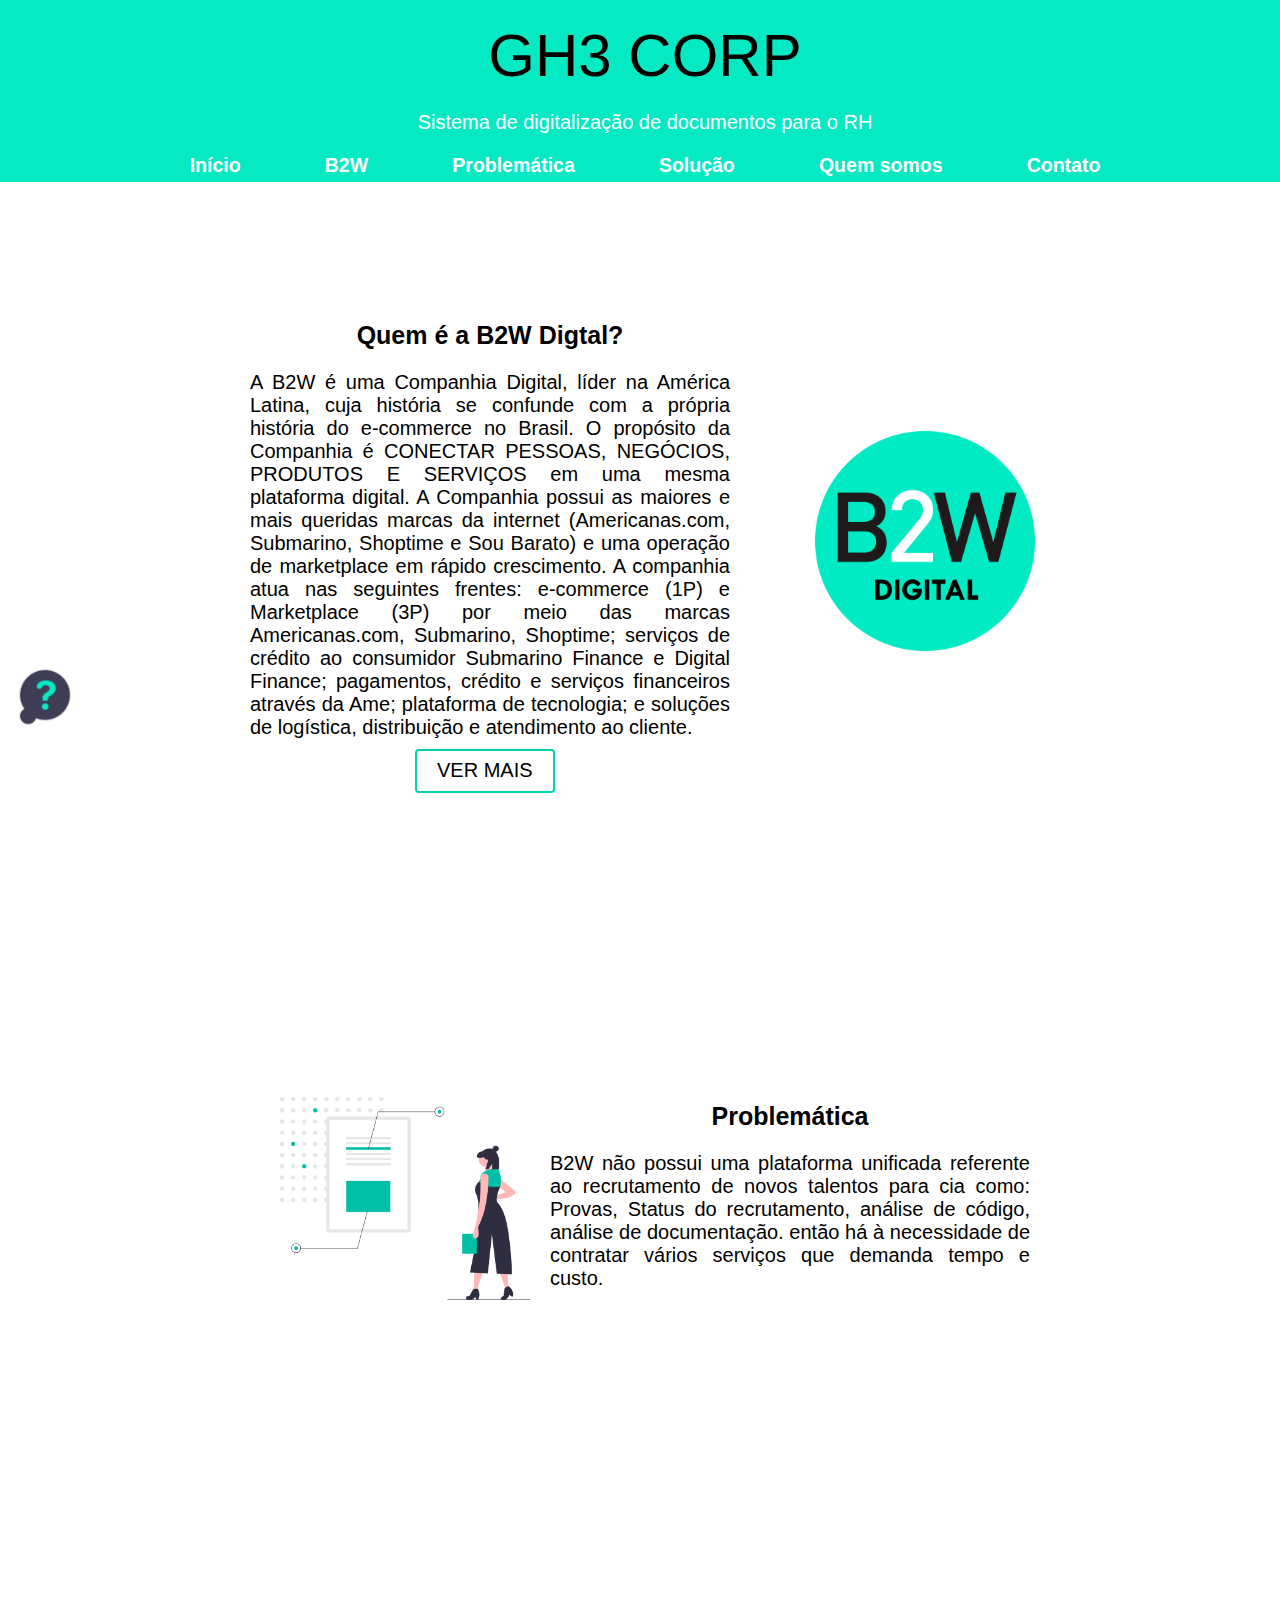
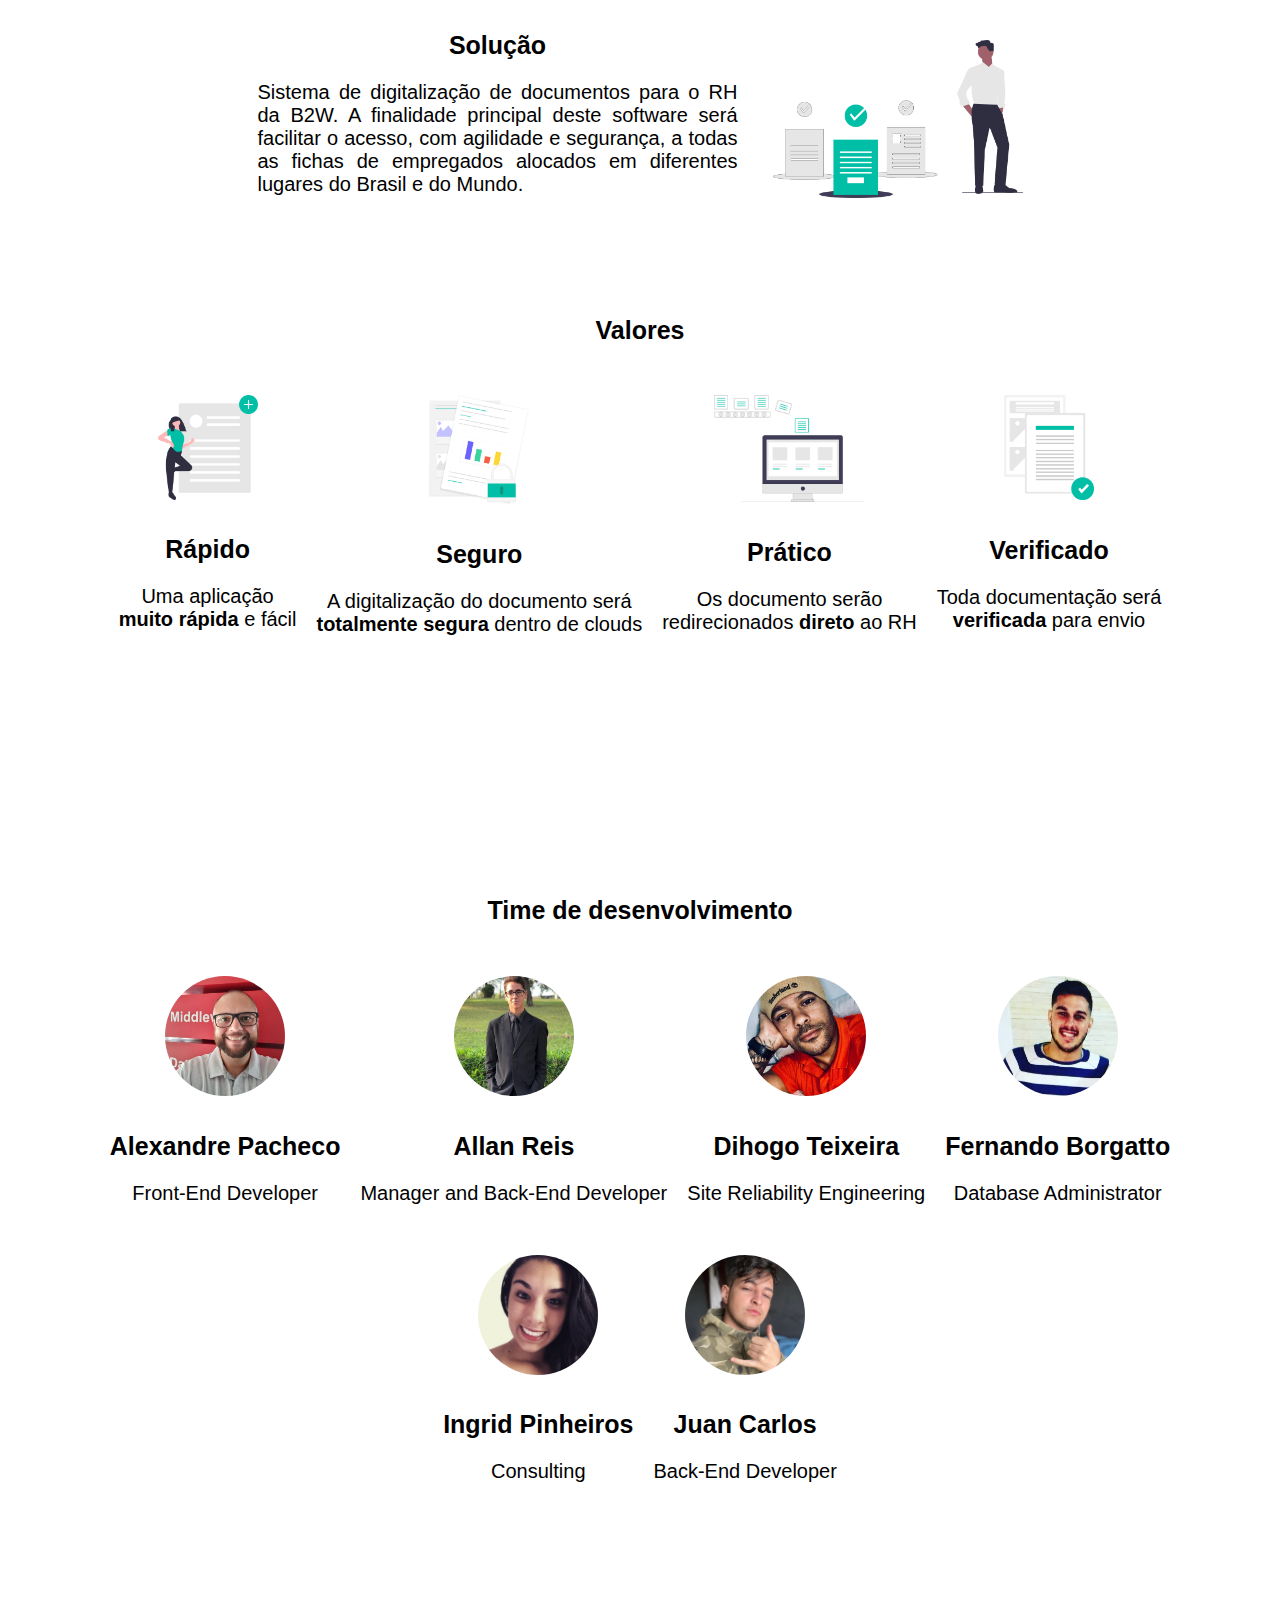
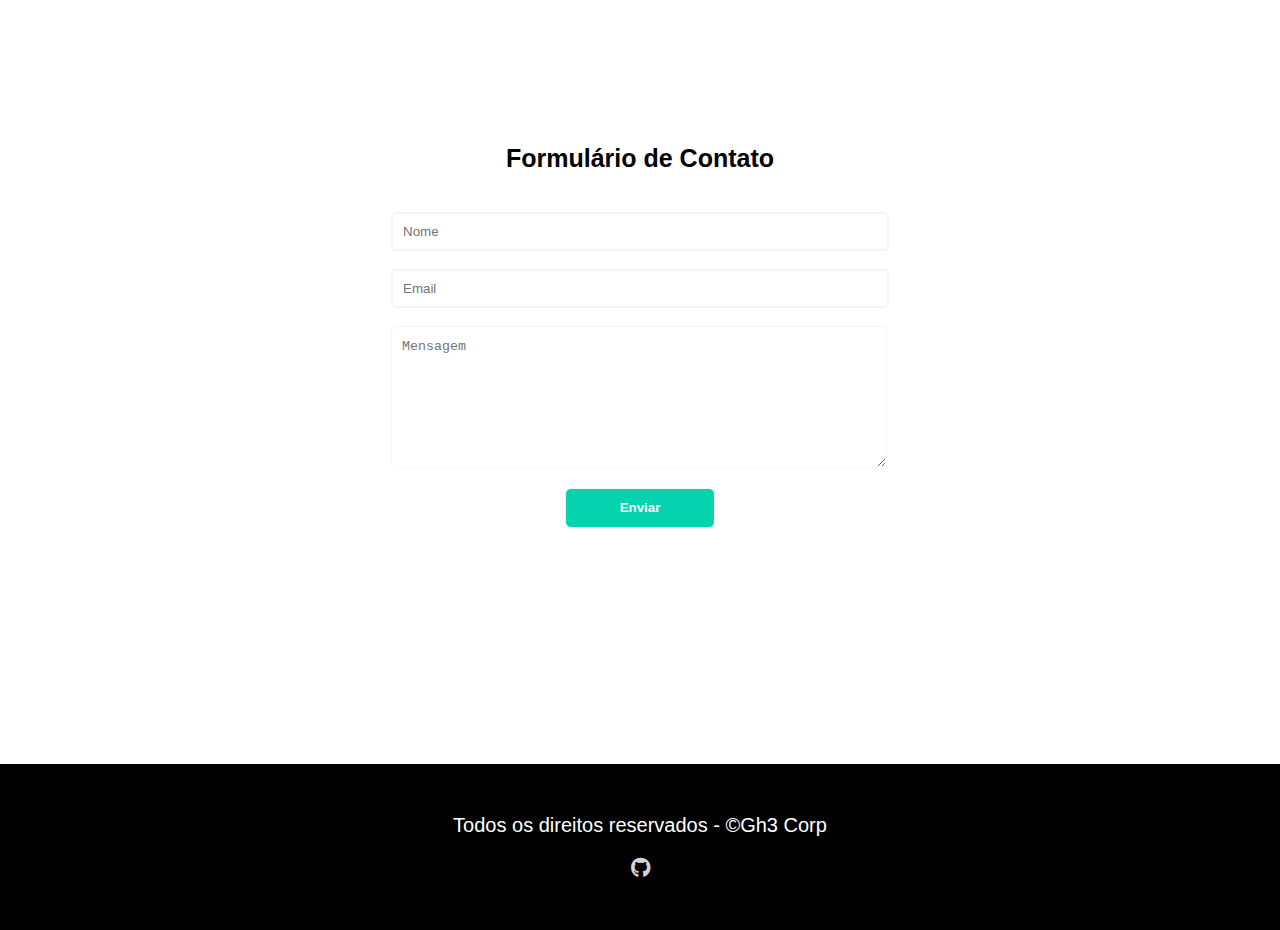
==== commit d2e43aaf: "Merge pull request #13 from gh3-tech-user/develop" ====
--- a/web/index.html
+++ b/web/index.html
@@ -7,6 +7,7 @@
     <link rel="stylesheet" href="css/style.css" type="text/css">
     <link rel="stylesheet" href="https://fonts.googleapis.com/css?family=Montserrat|Open+Sans">
     <link rel="stylesheet" href="https://use.fontawesome.com/releases/v5.5.0/css/all.css">
+    <link rel="icon" type="img/png" sizes="16x16" href="img/logo_b2w.png">
 </head>
 <body>
 
--- a/web/css/style.css
+++ b/web/css/style.css
@@ -465,11 +465,15 @@
 }
 
 span.faq {
-  margin: auto 1800px;
+  margin: auto;
   position: fixed;
-  top: 500px;
+  top: 650px;
   width: 100%;
-  padding: 5px;
+  padding: 20px;
+}
+
+.principal h2 {
+  color: #ffffff;
 }
 
 /*Chat bot end*/
